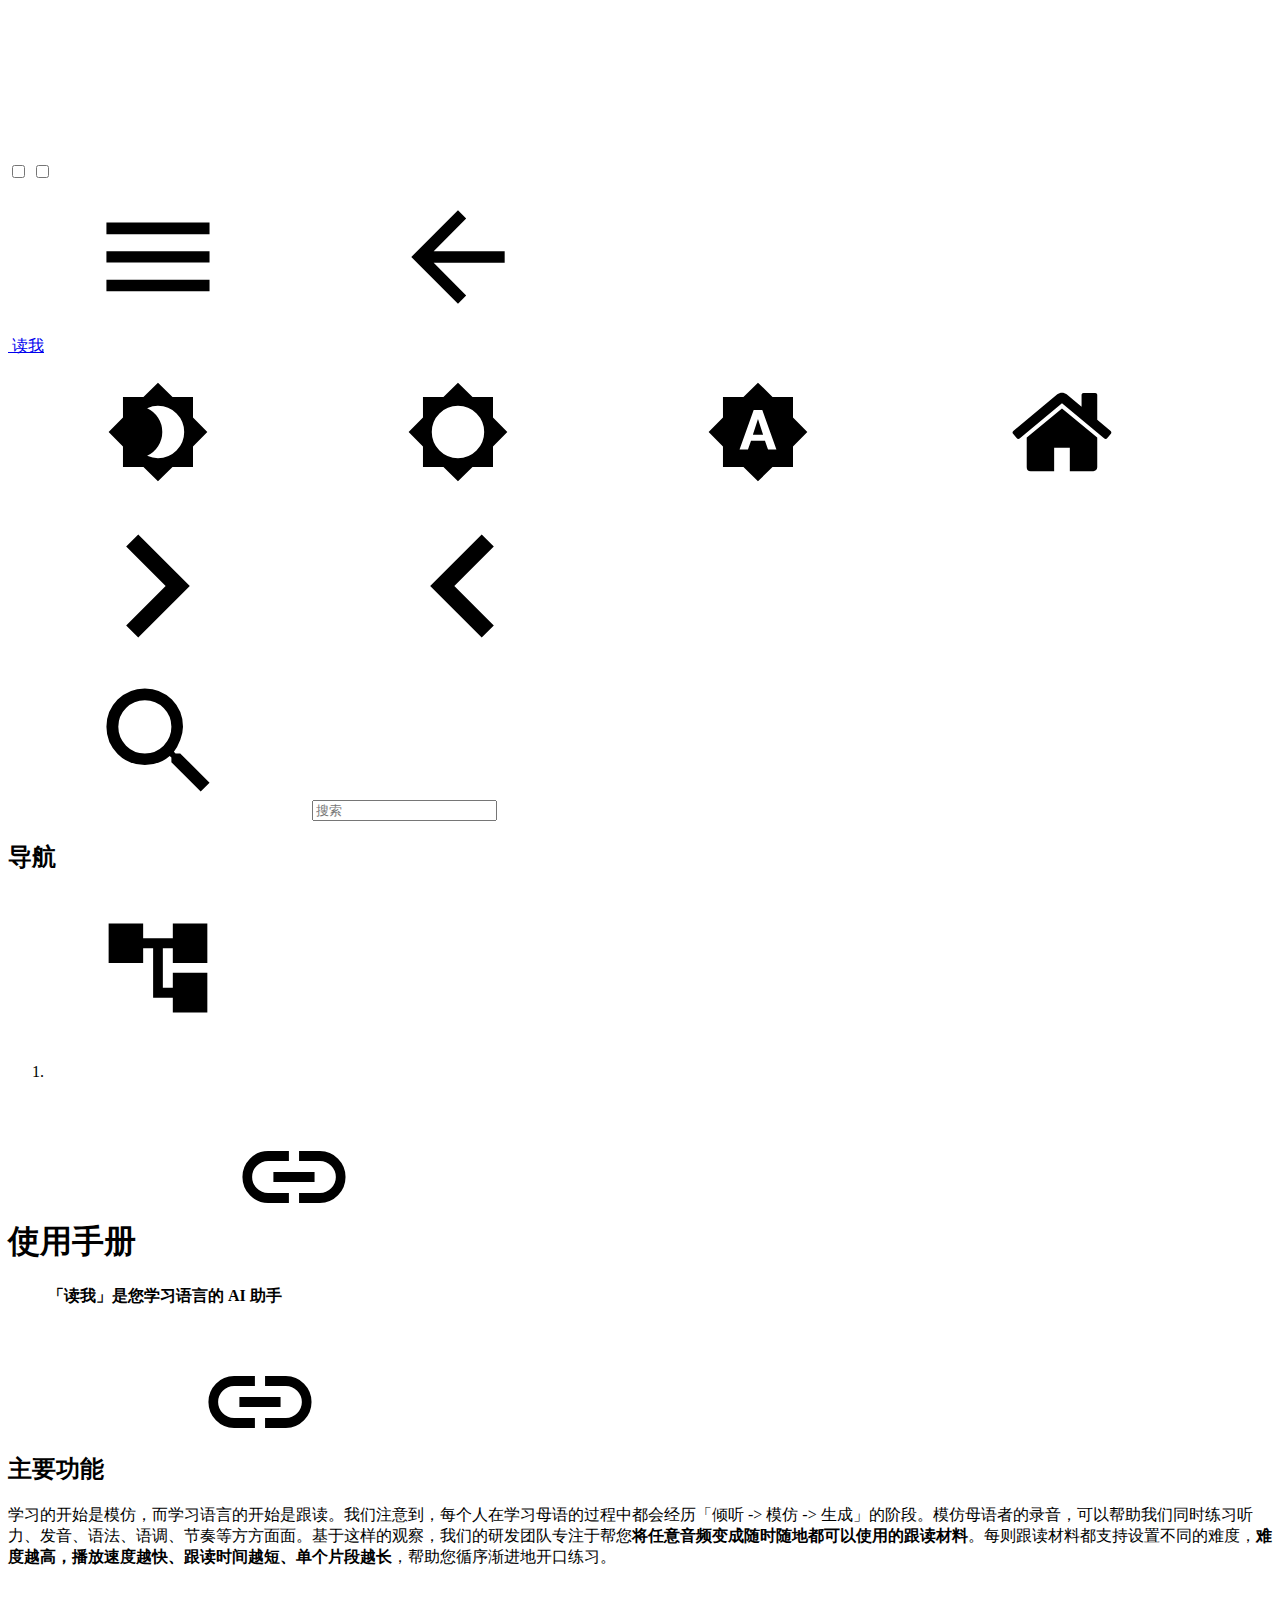
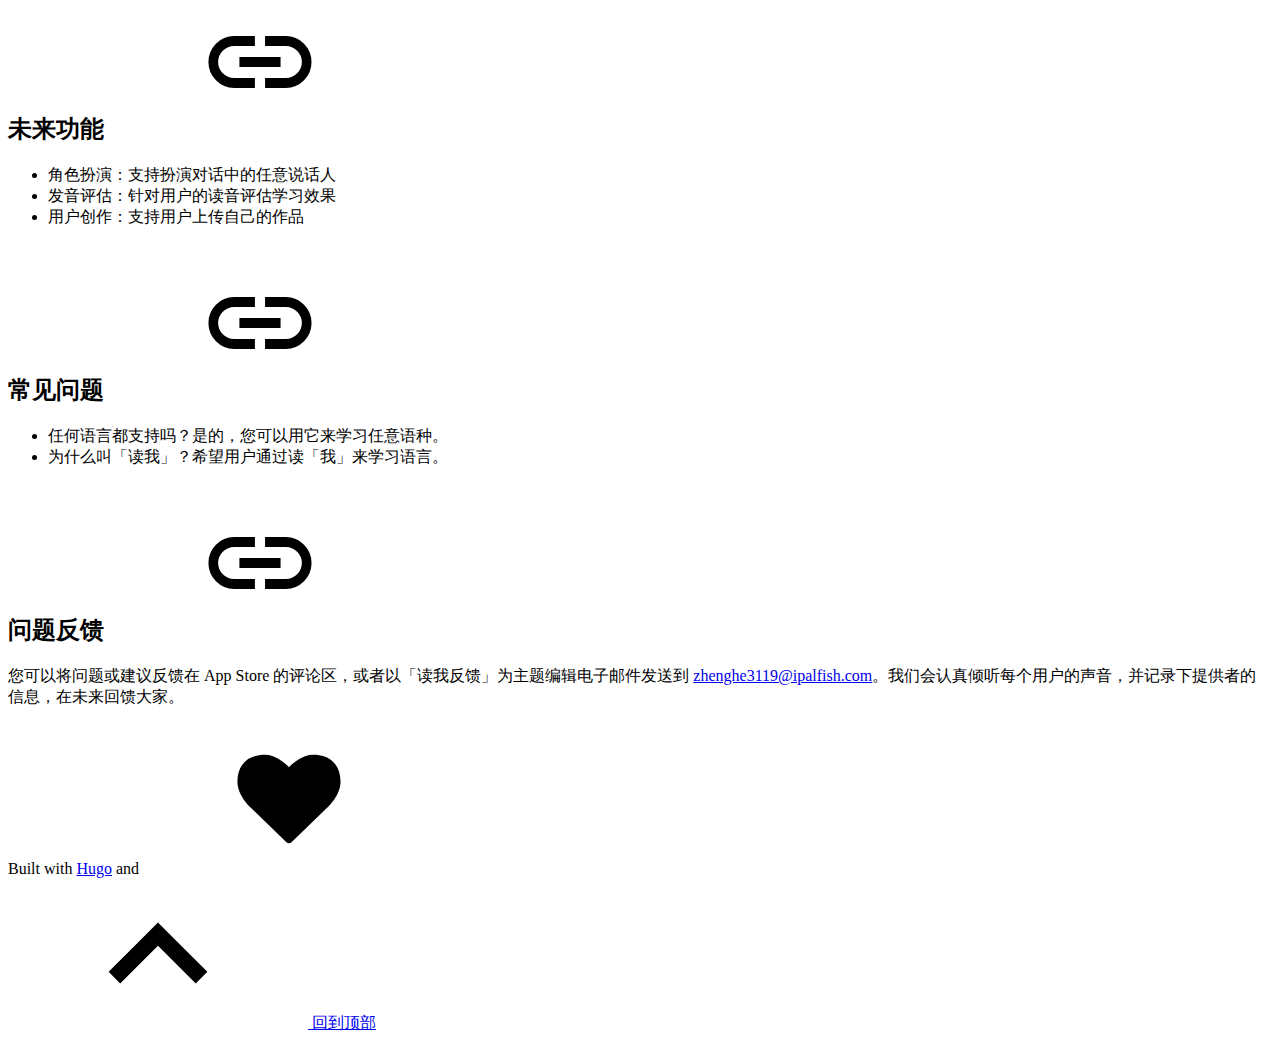
==== index.html @ af0f2188 "deploy: e167927d9448feef0668c6b61c7a18279c669efc" ====
<!doctype html><html lang=zh class=color-toggle-hidden>
<head>
<meta charset=utf-8>
<meta name=referrer content="no-referrer">
<meta name=viewport content="width=device-width,initial-scale=1">
<meta name=color-scheme content="light dark">
<meta name=generator content="Hugo 0.91.2">
<title>读我</title>
<link rel=icon type=image/svg+xml href=/readme-docs/favicon/favicon.svg>
<link rel=icon type=image/png sizes=32x32 href=/readme-docs/favicon/favicon-32x32.png>
<link rel=icon type=image/png sizes=16x16 href=/readme-docs/favicon/favicon-16x16.png>
<meta property="og:site_name" content="读我">
<meta property="og:type" content="website">
<meta property="og:url" content="https://ibanyu.github.io/readme-docs/">
<meta name=twitter:card content="summary">
<meta name=twitter:title content>
<script type=application/ld+json>{"@context":"http://schema.org","@type":"WebSite","name":"读我","url":"https://ibanyu.github.io/readme-docs","inLanguage":"zh"}</script>
<script src=/readme-docs/js/main-8b6f2ee8.bundle.min.js></script>
<link rel=preload as=font href=/readme-docs/fonts/Metropolis.woff2 type=font/woff2 crossorigin=anonymous>
<link rel=preload as=font href=/readme-docs/fonts/LiberationSans.woff2 type=font/woff2 crossorigin=anonymous>
<link rel=preload href=/readme-docs/main-daf4fc22.min.css as=style>
<link rel=stylesheet href=/readme-docs/main-daf4fc22.min.css media=all>
<link rel=preload href=/readme-docs/mobile-1d04b92f.min.css as=style>
<link rel=stylesheet href=/readme-docs/mobile-1d04b92f.min.css media="screen and (max-width: 45rem)">
<link rel=preload href=/readme-docs/print-19966b38.min.css as=style>
<link rel=stylesheet href=/readme-docs/print-19966b38.min.css media=print>
<link rel=preload href=/readme-docs/custom.css as=style>
<link rel=stylesheet href=/readme-docs/custom.css media=all>
<link href=https://ibanyu.github.io/readme-docs/ rel=canonical type=text/html>
</head>
<body itemscope itemtype=https://schema.org/WebPage>
<svg class="svg-sprite" xmlns="http://www.w3.org/2000/svg" xmlns:xlink="http://www.w3.org/1999/xlink"><defs><svg viewBox="-7.27 -7.27 38.55 38.55" id="gdoc_arrow_back" xmlns="http://www.w3.org/2000/svg"><path d="M24 10.526v2.947H5.755l8.351 8.421-2.105 2.105-12-12 12-12 2.105 2.105-8.351 8.421H24z"/></svg><svg viewBox="-7.27 -7.27 38.55 38.55" id="gdoc_arrow_left_alt" xmlns="http://www.w3.org/2000/svg"><path d="M5.965 10.526V6.035L0 12l5.965 5.965v-4.491H24v-2.947H5.965z"/></svg><svg viewBox="-7.27 -7.27 38.55 38.55" id="gdoc_arrow_right_alt" xmlns="http://www.w3.org/2000/svg"><path d="M18.035 10.526V6.035L24 12l-5.965 5.965v-4.491H0v-2.947h18.035z"/></svg><svg viewBox="-7.27 -7.27 42.55 42.55" id="gdoc_bitbucket" xmlns="http://www.w3.org/2000/svg"><path d="M15.905 13.355c.189 1.444-1.564 2.578-2.784 1.839-1.375-.602-1.375-2.784-.034-3.403 1.151-.705 2.818.223 2.818 1.564zm1.907-.361c-.309-2.44-3.076-4.056-5.328-3.042-1.426.636-2.389 2.148-2.32 3.747.086 2.097 2.08 3.815 4.176 3.626s3.729-2.234 3.472-4.331zm4.108-9.315c-.756-.997-2.045-1.169-3.179-1.358-3.214-.516-6.513-.533-9.727.034-1.066.172-2.269.361-2.939 1.323 1.1 1.031 2.664 1.186 4.073 1.358 2.544.327 5.156.344 7.699.017 1.426-.172 3.008-.309 4.073-1.375zm.979 17.788c-.481 1.684-.206 3.953-1.994 4.932-3.076 1.701-6.806 1.89-10.191 1.289-1.787-.327-3.884-.894-4.864-2.578-.43-1.65-.705-3.334-.98-5.018l.103-.275.309-.155c5.121 3.386 12.288 3.386 17.427.0.808.241.206 1.22.189 1.805zM26.01 4.951c-.584 3.764-1.255 7.51-1.908 11.257-.189 1.1-1.255 1.719-2.148 2.183-3.214 1.615-6.96 1.89-10.483 1.512-2.389-.258-4.829-.894-6.771-2.389-.911-.705-.911-1.908-1.083-2.922-.602-3.523-1.289-7.046-1.719-10.604.206-1.547 1.942-2.217 3.231-2.698C6.848.654 8.686.362 10.508.19c3.884-.378 7.854-.241 11.618.859 1.341.395 2.784.945 3.695 2.097.412.533.275 1.203.189 1.805z"/></svg><svg viewBox="-7.27 -7.27 38.55 38.55" id="gdoc_bookmark" xmlns="http://www.w3.org/2000/svg"><path d="M15.268 4.392q.868.0 1.532.638t.664 1.506v17.463l-7.659-3.268-7.608 3.268V6.536q0-.868.664-1.506t1.532-.638h10.876zm4.34 14.144V4.392q0-.868-.638-1.532t-1.506-.664H6.537q0-.868.664-1.532T8.733.0h10.876q.868.0 1.532.664t.664 1.532v17.412z"/></svg><svg viewBox="-7.27 -7.27 42.55 42.55" id="gdoc_brightness_auto" xmlns="http://www.w3.org/2000/svg"><path d="M16.846 18.938h2.382L15.22 7.785h-2.44L8.772 18.938h2.382l.871-2.44h3.95zm7.087-9.062L27.999 14l-4.066 4.124v5.809h-5.809L14 27.999l-4.124-4.066H4.067v-5.809L.001 14l4.066-4.124V4.067h5.809L14 .001l4.124 4.066h5.809v5.809zm-11.385 4.937L14 10.282l1.452 4.531h-2.904z"/></svg><svg viewBox="-7.27 -7.27 42.55 42.55" id="gdoc_brightness_dark" xmlns="http://www.w3.org/2000/svg"><path d="M14 21.435q3.079.0 5.257-2.178T21.435 14t-2.178-5.257T14 6.565q-1.51.0-3.079.697 1.917.871 3.108 2.701T15.22 14t-1.191 4.037-3.108 2.701q1.568.697 3.079.697zm9.933-11.559L27.999 14l-4.066 4.124v5.809h-5.809L14 27.999l-4.124-4.066H4.067v-5.809L.001 14l4.066-4.124V4.067h5.809L14 .001l4.124 4.066h5.809v5.809z"/></svg><svg viewBox="-7.27 -7.27 42.55 42.55" id="gdoc_brightness_light" xmlns="http://www.w3.org/2000/svg"><path d="M14 21.435q3.079.0 5.257-2.178T21.435 14t-2.178-5.257T14 6.565 8.743 8.743 6.565 14t2.178 5.257T14 21.435zm9.933-3.311v5.809h-5.809L14 27.999l-4.124-4.066H4.067v-5.809L.001 14l4.066-4.124V4.067h5.809L14 .001l4.124 4.066h5.809v5.809L27.999 14z"/></svg><svg viewBox="-7.27 -7.27 42.55 42.55" id="gdoc_check" xmlns="http://www.w3.org/2000/svg"><path d="M8.885 20.197 25.759 3.323l2.24 2.24L8.885 24.677.0 15.792l2.24-2.24z"/></svg><svg viewBox="-7.27 -7.27 42.55 42.55" id="gdoc_cloud_off" xmlns="http://www.w3.org/2000/svg"><path d="M9.023 10.5H7q-1.914.0-3.281 1.395t-1.367 3.309 1.367 3.281T7 19.852h11.375zM3.5 4.976l1.477-1.477L24.5 23.022l-1.477 1.477-2.352-2.297H6.999q-2.898.0-4.949-2.051t-2.051-4.949q0-2.844 1.969-4.867t4.758-2.133zm19.086 5.578q2.242.164 3.828 1.832T28 16.351q0 3.008-2.461 4.758l-1.695-1.695q1.805-.984 1.805-3.063.0-1.422-1.039-2.461t-2.461-1.039h-1.75v-.602q0-2.68-1.859-4.539t-4.539-1.859q-1.531.0-2.953.711l-1.75-1.695Q11.431 3.5 14.001 3.5q2.953.0 5.496 2.078t3.09 4.977z"/></svg><svg viewBox="-7.27 -7.27 42.55 42.55" id="gdoc_code" xmlns="http://www.w3.org/2000/svg"><path d="M9.917 24.5a1.75 1.75.0 10-3.501.001 1.75 1.75.0 003.501-.001zm0-21a1.75 1.75.0 10-3.501.001A1.75 1.75.0 009.917 3.5zm11.666 2.333a1.75 1.75.0 10-3.501.001 1.75 1.75.0 003.501-.001zm1.75.0a3.502 3.502.0 01-1.75 3.026c-.055 6.581-4.721 8.039-7.82 9.023-2.898.911-3.846 1.349-3.846 3.117v.474a3.502 3.502.0 011.75 3.026c0 1.932-1.568 3.5-3.5 3.5s-3.5-1.568-3.5-3.5c0-1.294.711-2.424 1.75-3.026V6.526A3.502 3.502.0 014.667 3.5c0-1.932 1.568-3.5 3.5-3.5s3.5 1.568 3.5 3.5a3.502 3.502.0 01-1.75 3.026v9.06c.93-.456 1.914-.766 2.807-1.039 3.391-1.075 5.323-1.878 5.359-5.687a3.502 3.502.0 01-1.75-3.026c0-1.932 1.568-3.5 3.5-3.5s3.5 1.568 3.5 3.5z"/></svg><svg viewBox="-7.27 -7.27 42.55 42.55" id="gdoc_copy" xmlns="http://www.w3.org/2000/svg"><path d="M23.502 25.438V7.626H9.562v17.812h13.94zm0-20.315q1.013.0 1.787.745t.774 1.757v17.812q0 1.013-.774 1.787t-1.787.774H9.562q-1.013.0-1.787-.774t-.774-1.787V7.625q0-1.013.774-1.757t1.787-.745h13.94zM19.689.0v2.562H4.438v17.812H1.936V2.562q0-1.013.745-1.787T4.438.001h15.251z"/></svg><svg viewBox="-7.27 -7.27 46.55 46.55" id="gdoc_date" xmlns="http://www.w3.org/2000/svg"><path d="M27.192 28.844V11.192H4.808v17.652h22.384zm0-25.689q1.277.0 2.253.976t.976 2.253v22.459q0 1.277-.976 2.216t-2.253.939H4.808q-1.352.0-2.291-.901t-.939-2.253V6.385q0-1.277.939-2.253t2.291-.976h1.577V.001h3.23v3.155h12.769V.001h3.23v3.155h1.577zm-3.155 11.267v3.155h-3.23v-3.155h3.23zm-6.46.0v3.155h-3.155v-3.155h3.155zm-6.384.0v3.155h-3.23v-3.155h3.23z"/></svg><svg viewBox="-7.27 -7.27 46.55 46.55" id="gdoc_download" xmlns="http://www.w3.org/2000/svg"><path d="M2.866 28.209h26.269v3.79H2.866v-3.79zm26.268-16.925L16 24.418 2.866 11.284h7.493V.001h11.283v11.283h7.493z"/></svg><svg viewBox="-7.27 -7.27 46.55 46.55" id="gdoc_email" xmlns="http://www.w3.org/2000/svg"><path d="M28.845 9.615v-3.23L16 14.422 3.155 6.385v3.23L16 17.577zm0-6.46q1.277.0 2.216.977T32 6.385v19.23q0 1.277-.939 2.253t-2.216.977H3.155q-1.277.0-2.216-.977T0 25.615V6.385q0-1.277.939-2.253t2.216-.977h25.69z"/></svg><svg viewBox="-7.27 -7.27 42.55 42.55" id="gdoc_git" xmlns="http://www.w3.org/2000/svg"><path d="M27.472 12.753 15.247.529a1.803 1.803.0 00-2.55.0l-2.84 2.84 2.137 2.137a2.625 2.625.0 013.501 3.501l3.499 3.499a2.625 2.625.0 11-1.237 1.237l-3.499-3.499c-.083.04-.169.075-.257.106v7.3a2.626 2.626.0 11-1.75.0v-7.3a2.626 2.626.0 01-1.494-3.607L8.62 4.606l-8.09 8.09a1.805 1.805.0 000 2.551l12.225 12.224a1.803 1.803.0 002.55.0l12.168-12.168a1.805 1.805.0 000-2.551z"/></svg><svg viewBox="-7.27 -7.27 46.55 46.55" id="gdoc_github" xmlns="http://www.w3.org/2000/svg"><path d="M16 .394c8.833.0 15.999 7.166 15.999 15.999.0 7.062-4.583 13.062-10.937 15.187-.813.146-1.104-.354-1.104-.771.0-.521.021-2.25.021-4.396.0-1.5-.5-2.458-1.083-2.958 3.562-.396 7.312-1.75 7.312-7.896.0-1.75-.625-3.167-1.646-4.291.167-.417.708-2.042-.167-4.25-1.333-.417-4.396 1.646-4.396 1.646a15.032 15.032.0 00-8 0S8.937 6.602 7.603 7.018c-.875 2.208-.333 3.833-.167 4.25-1.021 1.125-1.646 2.542-1.646 4.291.0 6.125 3.729 7.5 7.291 7.896-.458.417-.875 1.125-1.021 2.146-.917.417-3.25 1.125-4.646-1.333-.875-1.521-2.458-1.646-2.458-1.646-1.562-.021-.104.979-.104.979 1.042.479 1.771 2.333 1.771 2.333.938 2.854 5.396 1.896 5.396 1.896.0 1.333.021 2.583.021 2.979.0.417-.292.917-1.104.771C4.582 29.455-.001 23.455-.001 16.393-.001 7.56 7.165.394 15.998.394zM6.063 23.372c.042-.083-.021-.187-.146-.25-.125-.042-.229-.021-.271.042-.042.083.021.187.146.25.104.062.229.042.271-.042zm.646.709c.083-.062.062-.208-.042-.333-.104-.104-.25-.146-.333-.062-.083.062-.062.208.042.333.104.104.25.146.333.062zm.625.937c.104-.083.104-.25.0-.396-.083-.146-.25-.208-.354-.125-.104.062-.104.229.0.375s.271.208.354.146zm.875.875c.083-.083.042-.271-.083-.396-.146-.146-.333-.167-.417-.062-.104.083-.062.271.083.396.146.146.333.167.417.062zm1.187.521c.042-.125-.083-.271-.271-.333-.167-.042-.354.021-.396.146s.083.271.271.312c.167.062.354.0.396-.125zm1.313.104c0-.146-.167-.25-.354-.229-.187.0-.333.104-.333.229.0.146.146.25.354.229.187.0.333-.104.333-.229zm1.208-.208c-.021-.125-.187-.208-.375-.187-.187.042-.312.167-.292.312.021.125.187.208.375.167s.312-.167.292-.292z"/></svg><svg viewBox="-7.27 -7.27 42.55 42.55" id="gdoc_gitlab" xmlns="http://www.w3.org/2000/svg"><path d="M1.629 11.034 14 26.888.442 17.048a1.09 1.09.0 01-.39-1.203l1.578-4.811zm7.217.0h10.309l-5.154 15.854zM5.753 1.475l3.093 9.559H1.63l3.093-9.559a.548.548.0 011.031.0zm20.618 9.559 1.578 4.811c.141.437-.016.922-.39 1.203l-13.558 9.84 12.371-15.854zm0 0h-7.216l3.093-9.559a.548.548.0 011.031.0z"/></svg><svg viewBox="-7.27 -7.27 46.55 46.55" id="gdoc_heart" xmlns="http://www.w3.org/2000/svg"><path d="M16 29.714a1.11 1.11.0 01-.786-.321L4.072 18.643c-.143-.125-4.071-3.714-4.071-8 0-5.232 3.196-8.357 8.535-8.357 3.125.0 6.053 2.464 7.464 3.857 1.411-1.393 4.339-3.857 7.464-3.857 5.339.0 8.535 3.125 8.535 8.357.0 4.286-3.928 7.875-4.089 8.035L16.785 29.392c-.214.214-.5.321-.786.321z"/></svg><svg viewBox="-7.27 -7.27 42.55 42.55" id="gdoc_home" xmlns="http://www.w3.org/2000/svg"><path d="M24.003 15.695v8.336c0 .608-.504 1.111-1.111 1.111h-6.669v-6.669h-4.446v6.669H5.108a1.119 1.119.0 01-1.111-1.111v-8.336c0-.035.017-.069.017-.104L14 7.359l9.986 8.232a.224.224.0 01.017.104zm3.873-1.198-1.077 1.285a.578.578.0 01-.365.191h-.052a.547.547.0 01-.365-.122L14 5.831 1.983 15.851a.594.594.0 01-.417.122.578.578.0 01-.365-.191L.124 14.497a.57.57.0 01.069-.781L12.679 3.314c.729-.608 1.91-.608 2.64.0l4.237 3.543V3.471c0-.313.243-.556.556-.556h3.334c.313.0.556.243.556.556v7.085l3.803 3.161c.226.191.26.556.069.781z"/></svg><svg viewBox="-7.27 -7.27 42.55 42.55" id="gdoc_keyboard_arrow_down" xmlns="http://www.w3.org/2000/svg"><path d="M3.281 5.36 14 16.079 24.719 5.36 28 8.641l-14 14-14-14z"/></svg><svg viewBox="-7.27 -7.27 46.55 46.55" id="gdoc_keyboard_arrow_left" xmlns="http://www.w3.org/2000/svg"><path d="M25.875 28.25 22.125 32 6.126 16.001 22.125.002l3.75 3.75-12.25 12.25z"/></svg><svg viewBox="-7.27 -7.27 46.55 46.55" id="gdoc_keyboard_arrow_right" xmlns="http://www.w3.org/2000/svg"><path d="M6.125 28.25 18.375 16 6.125 3.75 9.875.0l15.999 15.999L9.875 31.998z"/></svg><svg viewBox="-7.27 -7.27 42.55 42.55" id="gdoc_keyboard_arrow_up" xmlns="http://www.w3.org/2000/svg"><path d="M24.719 22.64 14 11.921 3.281 22.64.0 19.359l14-14 14 14z"/></svg><svg viewBox="-7.27 -7.27 42.55 42.55" id="gdoc_language" xmlns="http://www.w3.org/2000/svg"><path d="M20.112 16.826h4.732q.394-1.84.394-2.826t-.394-2.826h-4.732q.197 1.38.197 2.826t-.197 2.826zm-2.497 7.756q1.643-.526 3.418-2.005t2.695-2.991h-4.141q-.657 2.629-1.972 4.995zm-.329-7.756q.197-1.38.197-2.826t-.197-2.826h-6.573q-.197 1.38-.197 2.826t.197 2.826h6.573zM14 25.173q1.84-2.695 2.695-5.587h-5.39q.854 2.892 2.695 5.587zM8.413 8.413q.789-2.826 1.972-4.995-1.643.526-3.451 2.005T4.272 8.414h4.141zM4.272 19.587q.854 1.512 2.662 2.991t3.451 2.005q-1.315-2.366-1.972-4.995H4.272zm-1.117-2.761h4.732Q7.69 15.446 7.69 14t.197-2.826H3.155q-.394 1.84-.394 2.826t.394 2.826zM14 2.826q-1.84 2.695-2.695 5.587h5.39Q15.841 5.521 14 2.826zm9.727 5.587q-.92-1.512-2.695-2.991t-3.418-2.005q1.183 2.169 1.972 4.995h4.141zM14 0q5.784.0 9.892 4.108T28 14t-4.108 9.892T14 28t-9.892-4.108T0 14t4.108-9.892T14 0z"/></svg><svg viewBox="-7.27 -7.27 46.55 46.55" id="gdoc_link" xmlns="http://www.w3.org/2000/svg"><path d="M24.037 7.963q3.305.0 5.634 2.366T32 16t-2.329 5.671-5.634 2.366h-6.46v-3.08h6.46q2.028.0 3.493-1.465t1.465-3.493-1.465-3.493-3.493-1.465h-6.46v-3.08h6.46zM9.615 17.578v-3.155h12.77v3.155H9.615zM3.005 16q0 2.028 1.465 3.493t3.493 1.465h6.46v3.08h-6.46q-3.305.0-5.634-2.366T0 16.001t2.329-5.671 5.634-2.366h6.46v3.08h-6.46q-2.028.0-3.493 1.465t-1.465 3.493z"/></svg><svg viewBox="-7.27 -7.27 46.55 46.55" id="gdoc_menu" xmlns="http://www.w3.org/2000/svg"><path d="M.001 5.334h31.998v3.583H.001V5.334zm0 12.416v-3.5h31.998v3.5H.001zm0 8.916v-3.583h31.998v3.583H.001z"/></svg><svg viewBox="-7.27 -7.27 42.55 42.55" id="gdoc_notification" xmlns="http://www.w3.org/2000/svg"><path d="M22.615 19.384l2.894 2.894v1.413H2.49v-1.413l2.894-2.894V12.25q0-3.365 1.716-5.856t4.745-3.231v-1.01q0-.875.606-1.514T13.999.0t1.548.639.606 1.514v1.01q3.029.74 4.745 3.231t1.716 5.856v7.134zM14 27.999q-1.211.0-2.053-.808t-.841-2.019h5.788q0 1.144-.875 1.986T14 27.999z"/></svg><svg viewBox="-7.27 -7.27 42.55 42.55" id="gdoc_path" xmlns="http://www.w3.org/2000/svg"><path d="M28 12.62h-9.793V8.414h-2.826v11.173h2.826v-4.206H28V26.62h-9.793v-4.206H12.62v-14H9.794v4.206H.001V1.381h9.793v4.206h8.413V1.381H28V12.62z"/></svg><svg viewBox="-7.27 -7.27 46.55 46.55" id="gdoc_person" xmlns="http://www.w3.org/2000/svg"><path d="M16 20.023q5.052.0 10.526 2.199t5.473 5.754v4.023H0v-4.023q0-3.555 5.473-5.754t10.526-2.199zM16 16q-3.275.0-5.614-2.339T8.047 8.047t2.339-5.661T16 0t5.614 2.386 2.339 5.661-2.339 5.614T16 16z"/></svg><svg viewBox="-7.27 -7.27 46.55 46.55" id="gdoc_search" xmlns="http://www.w3.org/2000/svg"><path d="M11.925 20.161q3.432.0 5.834-2.402t2.402-5.834-2.402-5.834-5.834-2.402-5.834 2.402-2.402 5.834 2.402 5.834 5.834 2.402zm10.981.0L32 29.255 29.255 32l-9.094-9.094v-1.458l-.515-.515q-3.26 2.831-7.721 2.831-4.976.0-8.45-3.432T.001 11.925t3.474-8.45 8.45-3.474 8.407 3.474 3.432 8.45q0 1.802-.858 4.075t-1.973 3.646l.515.515h1.458z"/></svg><svg viewBox="-7.27 -7.27 42.55 42.55" id="gdoc_shield" xmlns="http://www.w3.org/2000/svg"><path d="M22.167 15.166V3.5h-8.166v20.726c.93-.492 2.424-1.349 3.883-2.497 1.95-1.531 4.284-3.919 4.284-6.562zm3.499-13.999v14c0 7.674-10.737 12.523-11.192 12.724-.146.073-.31.109-.474.109s-.328-.036-.474-.109c-.456-.201-11.192-5.049-11.192-12.724v-14C2.334.529 2.863.0 3.501.0H24.5c.638.0 1.167.529 1.167 1.167z"/></svg><svg viewBox="-7.27 -7.27 42.55 42.55" id="gdoc_star" xmlns="http://www.w3.org/2000/svg"><path d="M14 22.052 5.324 27.31l2.3-9.859L0 10.813l10.056-.854L14 .692l3.944 9.267L28 10.813l-7.624 6.638 2.3 9.859z"/></svg><svg viewBox="-7.27 -7.27 42.55 42.55" id="gdoc_tag" xmlns="http://www.w3.org/2000/svg"><path d="M17.52 17.52v-7.041h-7.041v7.041h7.041zM28 10.479h-7.041v7.041H28v3.439h-7.041V28H17.52v-7.041h-7.041V28H7.04v-7.041H-.001V17.52H7.04v-7.041H-.001V7.04H7.04V-.001h3.439V7.04h7.041V-.001h3.439V7.04H28v3.439z"/></svg><svg viewBox="-7.27 -7.27 46.55 46.55" id="gdoc_timer" xmlns="http://www.w3.org/2000/svg"><path d="M16 29q4.428.0 7.536-3.143t3.107-7.571-3.107-7.536T16 7.643 8.464 10.75t-3.107 7.536 3.107 7.571T16 29zM26.714 9.786q1.214 1.571 2.107 4.036t.893 4.464q0 5.643-4 9.678T16 32t-9.714-4.036-4-9.678 4-9.678T16 4.572q1.929.0 4.464.929t4.107 2.143l2.143-2.214q1.143.929 2.143 2.143zM14.5 19.857v-9.143h3v9.143h-3zM20.571.001v3.071h-9.143V.001h9.143z"/></svg></defs></svg>
<div class=wrapper>
<input type=checkbox class=hidden id=menu-control>
<input type=checkbox class=hidden id=menu-header-control>
<header class=gdoc-header>
<div class="container flex align-center justify-between">
<label for=menu-control class=gdoc-nav__control tabindex=0><svg class="icon gdoc_menu"><title>Open Navigation</title><use xlink:href="#gdoc_menu"/></svg><svg class="icon gdoc_arrow_back"><title>Close Navigation</title><use xlink:href="#gdoc_arrow_back"/></svg>
</label>
<div>
<a class="gdoc-brand gdoc-header__link" href=https://ibanyu.github.io/readme-docs>
<span class="flex align-center">
<img class=gdoc-brand__img src=/readme-docs/brand.svg alt>
<span class=gdoc-brand__title>读我</span>
</span>
</a>
</div>
<div class=gdoc-menu-header>
<span class=gdoc-menu-header__items>
<span id=gdoc-dark-mode><svg class="icon gdoc_brightness_dark"><title>Toggle Dark/Light/Auto mode</title><use xlink:href="#gdoc_brightness_dark"/></svg><svg class="icon gdoc_brightness_light"><title>Toggle Dark/Light/Auto mode</title><use xlink:href="#gdoc_brightness_light"/></svg><svg class="icon gdoc_brightness_auto"><title>Toggle Dark/Light/Auto mode</title><use xlink:href="#gdoc_brightness_auto"/></svg>
</span>
<span class=gdoc-menu-header__home>
<a href=https://ibanyu.github.io/readme-docs class=gdoc-header__link><svg class="icon gdoc_home"><title>Back to homepage</title><use xlink:href="#gdoc_home"/></svg>
</a>
</span>
<span class=gdoc-menu-header__control>
<label for=menu-header-control><svg class="icon gdoc_keyboard_arrow_right"><use xlink:href="#gdoc_keyboard_arrow_right"/><title>Close Menu Bar</title></svg>
</label>
</span>
</span>
<label for=menu-header-control class=gdoc-menu-header__control><svg class="icon gdoc_keyboard_arrow_left"><use xlink:href="#gdoc_keyboard_arrow_left"/><title>Open Menu Bar</title></svg>
</label>
</div>
</div>
</header>
<main class="container flex flex-even">
<aside class=gdoc-nav>
<nav>
<div class=gdoc-search><svg class="icon gdoc_search"><use xlink:href="#gdoc_search"/></svg>
<input type=text id=gdoc-search-input class=gdoc-search__input placeholder=搜索 aria-label=搜索 maxlength=64 data-site-base-url=https://ibanyu.github.io/readme-docs data-site-lang=zh>
<div class="gdoc-search__spinner spinner hidden"></div>
<ul id=gdoc-search-results class=gdoc-search__list></ul>
</div>
<section class=gdoc-nav--main>
<h2>导航</h2>
<ul class=gdoc-nav__list>
</ul>
</section>
<section class=gdoc-nav--more>
</section>
</nav>
</aside>
<div class=gdoc-page>
<div class="gdoc-page__header flex flex-wrap
justify-between
hidden-mobile" itemprop=breadcrumb>
<div><svg class="icon gdoc_path hidden-mobile"><use xlink:href="#gdoc_path"/></svg>
<ol class=breadcrumb itemscope itemtype=https://schema.org/BreadcrumbList>
<li itemprop=itemListElement itemscope itemtype=https://schema.org/ListItem><span itemprop=name></span><meta itemprop=position content="2"></li>
</ol>
</div>
</div>
<article class="gdoc-markdown gdoc-markdown__align--left">
<h1></h1>
<div class=gdoc-page__anchorwrap>
<h1 id=使用手册>
使用手册
<a data-clipboard-text=https://ibanyu.github.io/readme-docs/#使用手册 class="gdoc-page__anchor gdoc-page__anchor--right clip" title="Anchor to: 使用手册" aria-label="Anchor to: 使用手册" href=#%e4%bd%bf%e7%94%a8%e6%89%8b%e5%86%8c><svg class="icon gdoc_link"><use xlink:href="#gdoc_link"/></svg>
</a>
</h1>
</div>
<blockquote class="gdoc-hint info">
<strong>「读我」是您学习语言的 AI 助手</strong>
</blockquote>
<div class=gdoc-page__anchorwrap>
<h2 id=主要功能>
主要功能
<a data-clipboard-text=https://ibanyu.github.io/readme-docs/#主要功能 class="gdoc-page__anchor gdoc-page__anchor--right clip" title="Anchor to: 主要功能" aria-label="Anchor to: 主要功能" href=#%e4%b8%bb%e8%a6%81%e5%8a%9f%e8%83%bd><svg class="icon gdoc_link"><use xlink:href="#gdoc_link"/></svg>
</a>
</h2>
</div>
<p>学习的开始是模仿，而学习语言的开始是跟读。我们注意到，每个人在学习母语的过程中都会经历「倾听 -> 模仿 -> 生成」的阶段。模仿母语者的录音，可以帮助我们同时练习听力、发音、语法、语调、节奏等方方面面。基于这样的观察，我们的研发团队专注于帮您<strong>将任意音频变成随时随地都可以使用的跟读材料</strong>。每则跟读材料都支持设置不同的难度，<strong>难度越高，播放速度越快、跟读时间越短、单个片段越长</strong>，帮助您循序渐进地开口练习。</p>
<div class=gdoc-page__anchorwrap>
<h2 id=未来功能>
未来功能
<a data-clipboard-text=https://ibanyu.github.io/readme-docs/#未来功能 class="gdoc-page__anchor gdoc-page__anchor--right clip" title="Anchor to: 未来功能" aria-label="Anchor to: 未来功能" href=#%e6%9c%aa%e6%9d%a5%e5%8a%9f%e8%83%bd><svg class="icon gdoc_link"><use xlink:href="#gdoc_link"/></svg>
</a>
</h2>
</div>
<ul>
<li>角色扮演：支持扮演对话中的任意说话人</li>
<li>发音评估：针对用户的读音评估学习效果</li>
<li>用户创作：支持用户上传自己的作品</li>
</ul>
<div class=gdoc-page__anchorwrap>
<h2 id=常见问题>
常见问题
<a data-clipboard-text=https://ibanyu.github.io/readme-docs/#常见问题 class="gdoc-page__anchor gdoc-page__anchor--right clip" title="Anchor to: 常见问题" aria-label="Anchor to: 常见问题" href=#%e5%b8%b8%e8%a7%81%e9%97%ae%e9%a2%98><svg class="icon gdoc_link"><use xlink:href="#gdoc_link"/></svg>
</a>
</h2>
</div>
<ul>
<li>任何语言都支持吗？是的，您可以用它来学习任意语种。</li>
<li>为什么叫「读我」？希望用户通过读「我」来学习语言。</li>
</ul>
<div class=gdoc-page__anchorwrap>
<h2 id=问题反馈>
问题反馈
<a data-clipboard-text=https://ibanyu.github.io/readme-docs/#问题反馈 class="gdoc-page__anchor gdoc-page__anchor--right clip" title="Anchor to: 问题反馈" aria-label="Anchor to: 问题反馈" href=#%e9%97%ae%e9%a2%98%e5%8f%8d%e9%a6%88><svg class="icon gdoc_link"><use xlink:href="#gdoc_link"/></svg>
</a>
</h2>
</div>
<p>您可以将问题或建议反馈在 App Store 的评论区，或者以「读我反馈」为主题编辑电子邮件发送到 <a class=gdoc-markdown__link href=mailto:zhenghe3119@ipalfish.com>zhenghe3119@ipalfish.com</a>。我们会认真倾听每个用户的声音，并记录下提供者的信息，在未来回馈大家。</p>
</article>
<div class="gdoc-page__footer flex flex-wrap justify-between">
</div>
</div>
</main>
<footer class=gdoc-footer>
<nav class="container flex">
<div>
<section class="flex flex-wrap align-center">
<span class="gdoc-footer__item gdoc-footer__item--row">
Built with <a href=https://gohugo.io/ class=gdoc-footer__link>Hugo</a> and<svg class="icon gdoc_heart"><use xlink:href="#gdoc_heart"/></svg>
</span>
</section>
</div>
<div class="flex flex-25 justify-end">
<span class="gdoc-footer__item text-right">
<a class="gdoc-footer__link fake-link" href=# aria-label=回到顶部><svg class="icon gdoc_keyboard_arrow_up"><use xlink:href="#gdoc_keyboard_arrow_up"/></svg>
<span class=hidden-mobile>回到顶部</span>
</a>
</span>
</div>
</nav>
</footer>
</div>
<script defer src=/readme-docs/js/search-254b9a1f.bundle.min.js></script>
</body>
</html>
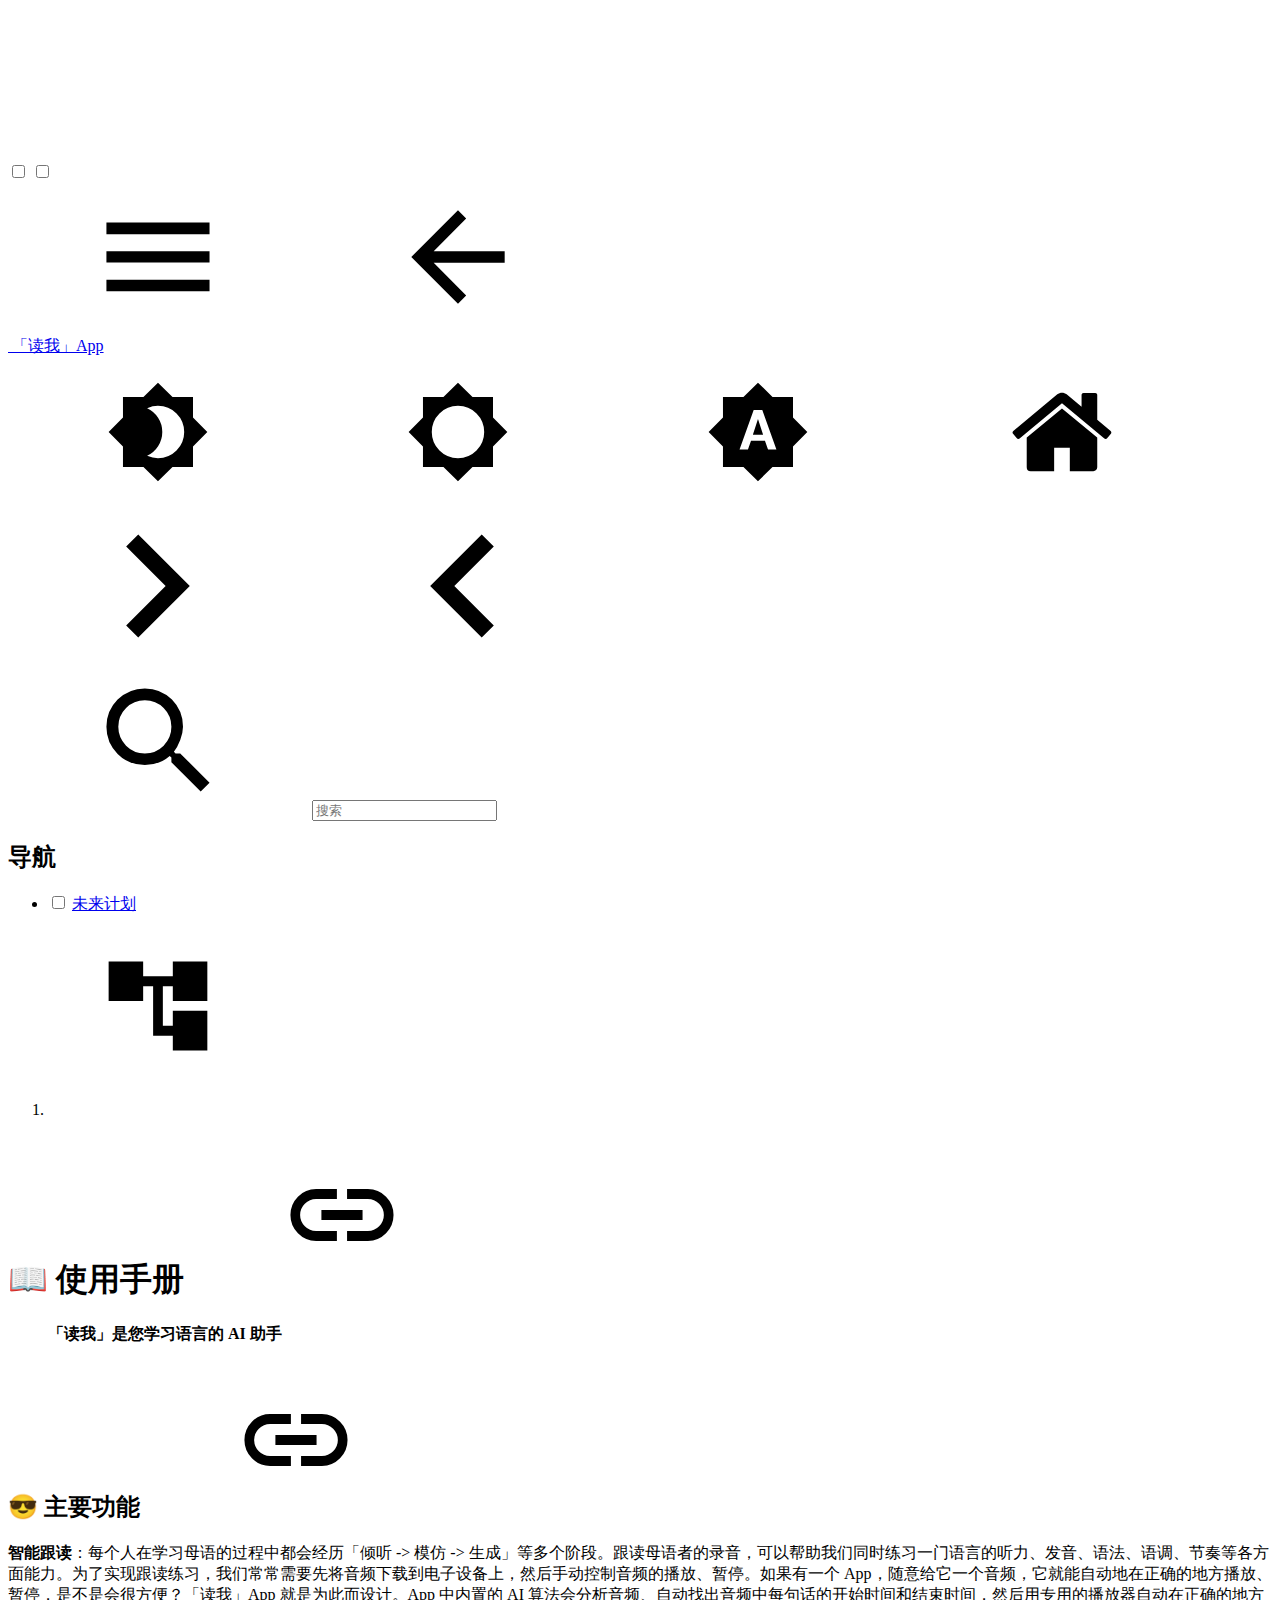
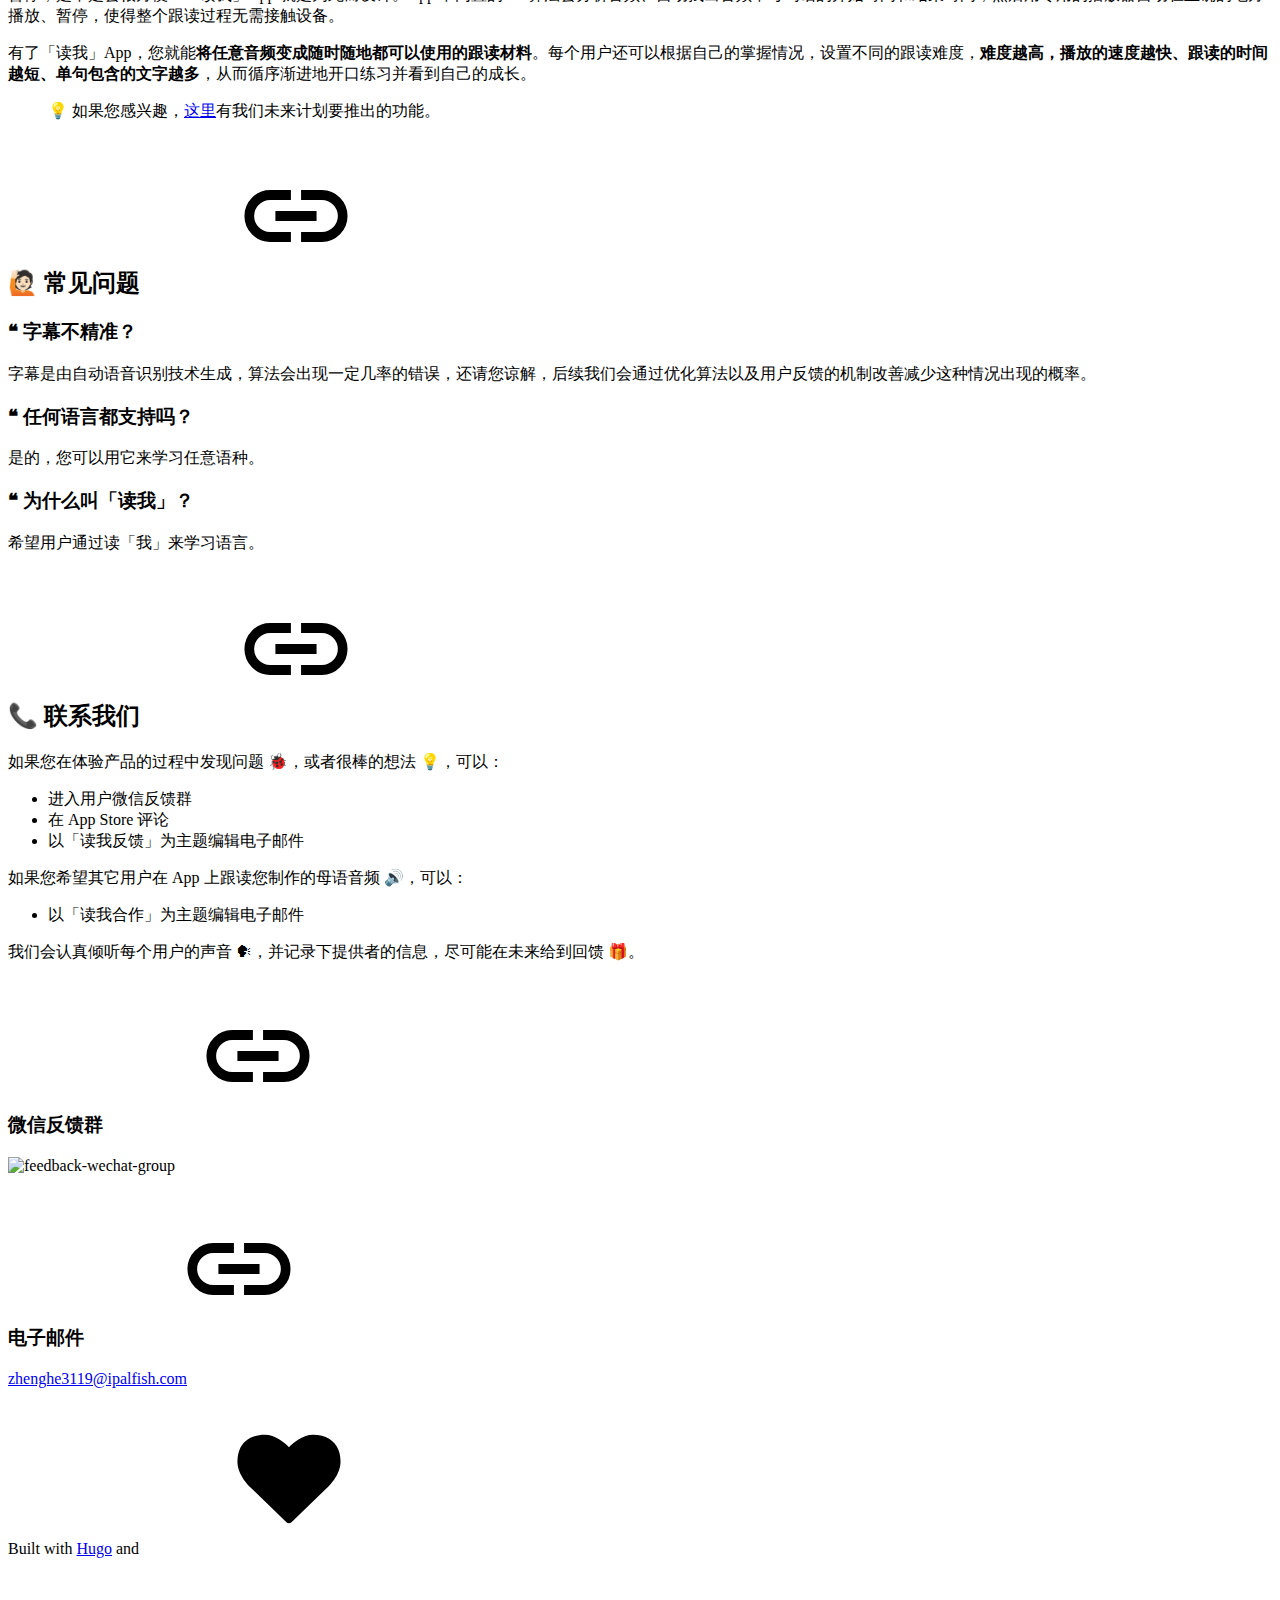
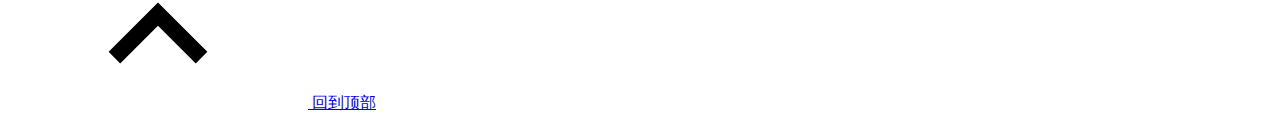
==== commit 2ea3a059: "deploy: 793251dfe2892f37a3a311a35642130031dd178e" ====
--- a/index.html
+++ b/index.html
@@ -5,16 +5,16 @@
 <meta name=viewport content="width=device-width,initial-scale=1">
 <meta name=color-scheme content="light dark">
 <meta name=generator content="Hugo 0.91.2">
-<title>读我</title>
+<title>「读我」App</title>
 <link rel=icon type=image/svg+xml href=/readme-docs/favicon/favicon.svg>
 <link rel=icon type=image/png sizes=32x32 href=/readme-docs/favicon/favicon-32x32.png>
 <link rel=icon type=image/png sizes=16x16 href=/readme-docs/favicon/favicon-16x16.png>
-<meta property="og:site_name" content="读我">
+<meta property="og:site_name" content="「读我」App">
 <meta property="og:type" content="website">
 <meta property="og:url" content="https://ibanyu.github.io/readme-docs/">
 <meta name=twitter:card content="summary">
 <meta name=twitter:title content>
-<script type=application/ld+json>{"@context":"http://schema.org","@type":"WebSite","name":"读我","url":"https://ibanyu.github.io/readme-docs","inLanguage":"zh"}</script>
+<script type=application/ld+json>{"@context":"http://schema.org","@type":"WebSite","name":"「读我」App","url":"https://ibanyu.github.io/readme-docs","inLanguage":"zh"}</script>
 <script src=/readme-docs/js/main-8b6f2ee8.bundle.min.js></script>
 <link rel=preload as=font href=/readme-docs/fonts/Metropolis.woff2 type=font/woff2 crossorigin=anonymous>
 <link rel=preload as=font href=/readme-docs/fonts/LiberationSans.woff2 type=font/woff2 crossorigin=anonymous>
@@ -41,7 +41,7 @@
 <a class="gdoc-brand gdoc-header__link" href=https://ibanyu.github.io/readme-docs>
 <span class="flex align-center">
 <img class=gdoc-brand__img src=/readme-docs/brand.svg alt>
-<span class=gdoc-brand__title>读我</span>
+<span class=gdoc-brand__title>「读我」App</span>
 </span>
 </a>
 </div>
@@ -74,6 +74,16 @@
 <section class=gdoc-nav--main>
 <h2>导航</h2>
 <ul class=gdoc-nav__list>
+<li>
+<input type=checkbox class=hidden>
+<label>
+<span class=flex>
+<a href=/readme-docs/roadmap/ class=gdoc-nav__entry>
+未来计划
+</a>
+</span>
+</label>
+</li>
 </ul>
 </section>
 <section class=gdoc-nav--more>
@@ -93,9 +103,9 @@
 <article class="gdoc-markdown gdoc-markdown__align--left">
 <h1></h1>
 <div class=gdoc-page__anchorwrap>
-<h1 id=使用手册>
-使用手册
-<a data-clipboard-text=https://ibanyu.github.io/readme-docs/#使用手册 class="gdoc-page__anchor gdoc-page__anchor--right clip" title="Anchor to: 使用手册" aria-label="Anchor to: 使用手册" href=#%e4%bd%bf%e7%94%a8%e6%89%8b%e5%86%8c><svg class="icon gdoc_link"><use xlink:href="#gdoc_link"/></svg>
+<h1 id=-使用手册>
+📖 使用手册
+<a data-clipboard-text=https://ibanyu.github.io/readme-docs/#-使用手册 class="gdoc-page__anchor gdoc-page__anchor--right clip" title="Anchor to: 📖 使用手册" aria-label="Anchor to: 📖 使用手册" href=#-%e4%bd%bf%e7%94%a8%e6%89%8b%e5%86%8c><svg class="icon gdoc_link"><use xlink:href="#gdoc_link"/></svg>
 </a>
 </h1>
 </div>
@@ -103,44 +113,82 @@
 <strong>「读我」是您学习语言的 AI 助手</strong>
 </blockquote>
 <div class=gdoc-page__anchorwrap>
-<h2 id=主要功能>
-主要功能
-<a data-clipboard-text=https://ibanyu.github.io/readme-docs/#主要功能 class="gdoc-page__anchor gdoc-page__anchor--right clip" title="Anchor to: 主要功能" aria-label="Anchor to: 主要功能" href=#%e4%b8%bb%e8%a6%81%e5%8a%9f%e8%83%bd><svg class="icon gdoc_link"><use xlink:href="#gdoc_link"/></svg>
+<h2 id=-主要功能>
+😎 主要功能
+<a data-clipboard-text=https://ibanyu.github.io/readme-docs/#-主要功能 class="gdoc-page__anchor gdoc-page__anchor--right clip" title="Anchor to: 😎 主要功能" aria-label="Anchor to: 😎 主要功能" href=#-%e4%b8%bb%e8%a6%81%e5%8a%9f%e8%83%bd><svg class="icon gdoc_link"><use xlink:href="#gdoc_link"/></svg>
 </a>
 </h2>
 </div>
-<p>学习的开始是模仿，而学习语言的开始是跟读。我们注意到，每个人在学习母语的过程中都会经历「倾听 -> 模仿 -> 生成」的阶段。模仿母语者的录音，可以帮助我们同时练习听力、发音、语法、语调、节奏等方方面面。基于这样的观察，我们的研发团队专注于帮您<strong>将任意音频变成随时随地都可以使用的跟读材料</strong>。每则跟读材料都支持设置不同的难度，<strong>难度越高，播放速度越快、跟读时间越短、单个片段越长</strong>，帮助您循序渐进地开口练习。</p>
-<div class=gdoc-page__anchorwrap>
-<h2 id=未来功能>
-未来功能
-<a data-clipboard-text=https://ibanyu.github.io/readme-docs/#未来功能 class="gdoc-page__anchor gdoc-page__anchor--right clip" title="Anchor to: 未来功能" aria-label="Anchor to: 未来功能" href=#%e6%9c%aa%e6%9d%a5%e5%8a%9f%e8%83%bd><svg class="icon gdoc_link"><use xlink:href="#gdoc_link"/></svg>
+<p><strong>智能跟读</strong>：每个人在学习母语的过程中都会经历「倾听 -> 模仿 -> 生成」等多个阶段。跟读母语者的录音，可以帮助我们同时练习一门语言的听力、发音、语法、语调、节奏等各方面能力。为了实现跟读练习，我们常常需要先将音频下载到电子设备上，然后手动控制音频的播放、暂停。如果有一个 App，随意给它一个音频，它就能自动地在正确的地方播放、暂停，是不是会很方便？「读我」App 就是为此而设计。App 中内置的 AI 算法会分析音频、自动找出音频中每句话的开始时间和结束时间，然后用专用的播放器自动在正确的地方播放、暂停，使得整个跟读过程无需接触设备。</p>
+<p>有了「读我」App，您就能<strong>将任意音频变成随时随地都可以使用的跟读材料</strong>。每个用户还可以根据自己的掌握情况，设置不同的跟读难度，<strong>难度越高，播放的速度越快、跟读的时间越短、单句包含的文字越多</strong>，从而循序渐进地开口练习并看到自己的成长。</p>
+<blockquote>
+<p>💡 如果您感兴趣，<a class=gdoc-markdown__link href=./roadmap>这里</a>有我们未来计划要推出的功能。</p>
+</blockquote>
+<div class=gdoc-page__anchorwrap>
+<h2 id=-常见问题>
+🙋🏻 常见问题
+<a data-clipboard-text=https://ibanyu.github.io/readme-docs/#-常见问题 class="gdoc-page__anchor gdoc-page__anchor--right clip" title="Anchor to: 🙋🏻 常见问题" aria-label="Anchor to: 🙋🏻 常见问题" href=#-%e5%b8%b8%e8%a7%81%e9%97%ae%e9%a2%98><svg class="icon gdoc_link"><use xlink:href="#gdoc_link"/></svg>
 </a>
 </h2>
 </div>
+<div id=inaccurate-captions>
+<h3>
+❝ 字幕不精准？
+</h3>
+<div>
+字幕是由自动语音识别技术生成，算法会出现一定几率的错误，还请您谅解，后续我们会通过优化算法以及用户反馈的机制改善减少这种情况出现的概率。
+</div>
+</div>
+<div>
+<h3>
+❝ 任何语言都支持吗？
+</h3>
+<div>
+是的，您可以用它来学习任意语种。
+</div>
+</div>
+<div>
+<h3>
+❝ 为什么叫「读我」？
+</h3>
+<div>
+希望用户通过读「我」来学习语言。
+</div>
+</div>
+<div class=gdoc-page__anchorwrap>
+<h2 id=-联系我们>
+📞 联系我们
+<a data-clipboard-text=https://ibanyu.github.io/readme-docs/#-联系我们 class="gdoc-page__anchor gdoc-page__anchor--right clip" title="Anchor to: 📞 联系我们" aria-label="Anchor to: 📞 联系我们" href=#-%e8%81%94%e7%b3%bb%e6%88%91%e4%bb%ac><svg class="icon gdoc_link"><use xlink:href="#gdoc_link"/></svg>
+</a>
+</h2>
+</div>
+<p>如果您在体验产品的过程中发现问题 🐞，或者很棒的想法 💡，可以：</p>
 <ul>
-<li>角色扮演：支持扮演对话中的任意说话人</li>
-<li>发音评估：针对用户的读音评估学习效果</li>
-<li>用户创作：支持用户上传自己的作品</li>
+<li>进入用户微信反馈群</li>
+<li>在 App Store 评论</li>
+<li>以「读我反馈」为主题编辑电子邮件</li>
 </ul>
-<div class=gdoc-page__anchorwrap>
-<h2 id=常见问题>
-常见问题
-<a data-clipboard-text=https://ibanyu.github.io/readme-docs/#常见问题 class="gdoc-page__anchor gdoc-page__anchor--right clip" title="Anchor to: 常见问题" aria-label="Anchor to: 常见问题" href=#%e5%b8%b8%e8%a7%81%e9%97%ae%e9%a2%98><svg class="icon gdoc_link"><use xlink:href="#gdoc_link"/></svg>
-</a>
-</h2>
-</div>
+<p>如果您希望其它用户在 App 上跟读您制作的母语音频 🔊，可以：</p>
 <ul>
-<li>任何语言都支持吗？是的，您可以用它来学习任意语种。</li>
-<li>为什么叫「读我」？希望用户通过读「我」来学习语言。</li>
+<li>以「读我合作」为主题编辑电子邮件</li>
 </ul>
-<div class=gdoc-page__anchorwrap>
-<h2 id=问题反馈>
-问题反馈
-<a data-clipboard-text=https://ibanyu.github.io/readme-docs/#问题反馈 class="gdoc-page__anchor gdoc-page__anchor--right clip" title="Anchor to: 问题反馈" aria-label="Anchor to: 问题反馈" href=#%e9%97%ae%e9%a2%98%e5%8f%8d%e9%a6%88><svg class="icon gdoc_link"><use xlink:href="#gdoc_link"/></svg>
-</a>
-</h2>
-</div>
-<p>您可以将问题或建议反馈在 App Store 的评论区，或者以「读我反馈」为主题编辑电子邮件发送到 <a class=gdoc-markdown__link href=mailto:zhenghe3119@ipalfish.com>zhenghe3119@ipalfish.com</a>。我们会认真倾听每个用户的声音，并记录下提供者的信息，在未来回馈大家。</p>
+<p>我们会认真倾听每个用户的声音 🗣，并记录下提供者的信息，尽可能在未来给到回馈 🎁。</p>
+<div class=gdoc-page__anchorwrap>
+<h3 id=微信反馈群>
+微信反馈群
+<a data-clipboard-text=https://ibanyu.github.io/readme-docs/#微信反馈群 class="gdoc-page__anchor gdoc-page__anchor--right clip" title="Anchor to: 微信反馈群" aria-label="Anchor to: 微信反馈群" href=#%e5%be%ae%e4%bf%a1%e5%8f%8d%e9%a6%88%e7%be%a4><svg class="icon gdoc_link"><use xlink:href="#gdoc_link"/></svg>
+</a>
+</h3>
+</div>
+<img src=https://readme.cdn.ipalfish.com/hz/readme/materials/b7/83/bee5359f500d915018d7ce8ec6e1 alt=feedback-wechat-group width=300>
+<div class=gdoc-page__anchorwrap>
+<h3 id=电子邮件>
+电子邮件
+<a data-clipboard-text=https://ibanyu.github.io/readme-docs/#电子邮件 class="gdoc-page__anchor gdoc-page__anchor--right clip" title="Anchor to: 电子邮件" aria-label="Anchor to: 电子邮件" href=#%e7%94%b5%e5%ad%90%e9%82%ae%e4%bb%b6><svg class="icon gdoc_link"><use xlink:href="#gdoc_link"/></svg>
+</a>
+</h3>
+</div>
+<p><a class=gdoc-markdown__link href=mailto:zhenghe3119@ipalfish.com>zhenghe3119@ipalfish.com</a></p>
 </article>
 <div class="gdoc-page__footer flex flex-wrap justify-between">
 </div>
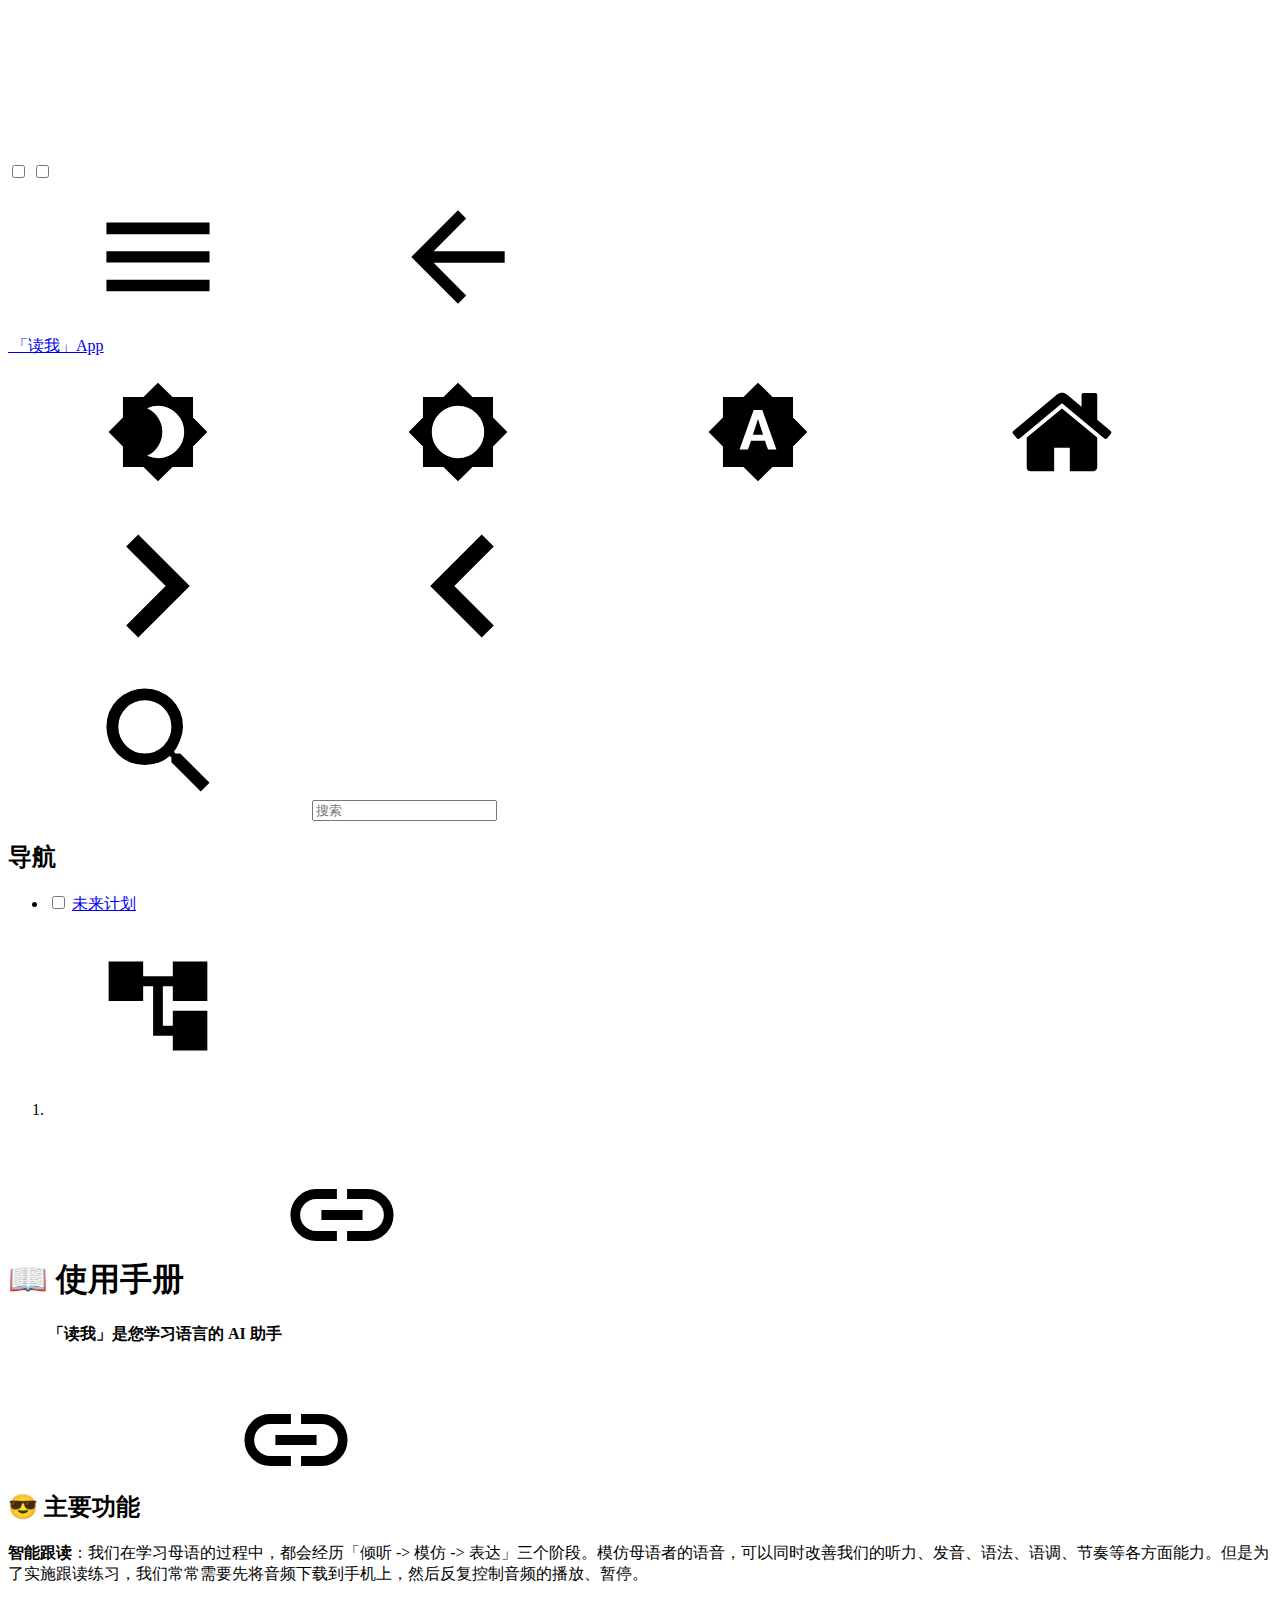
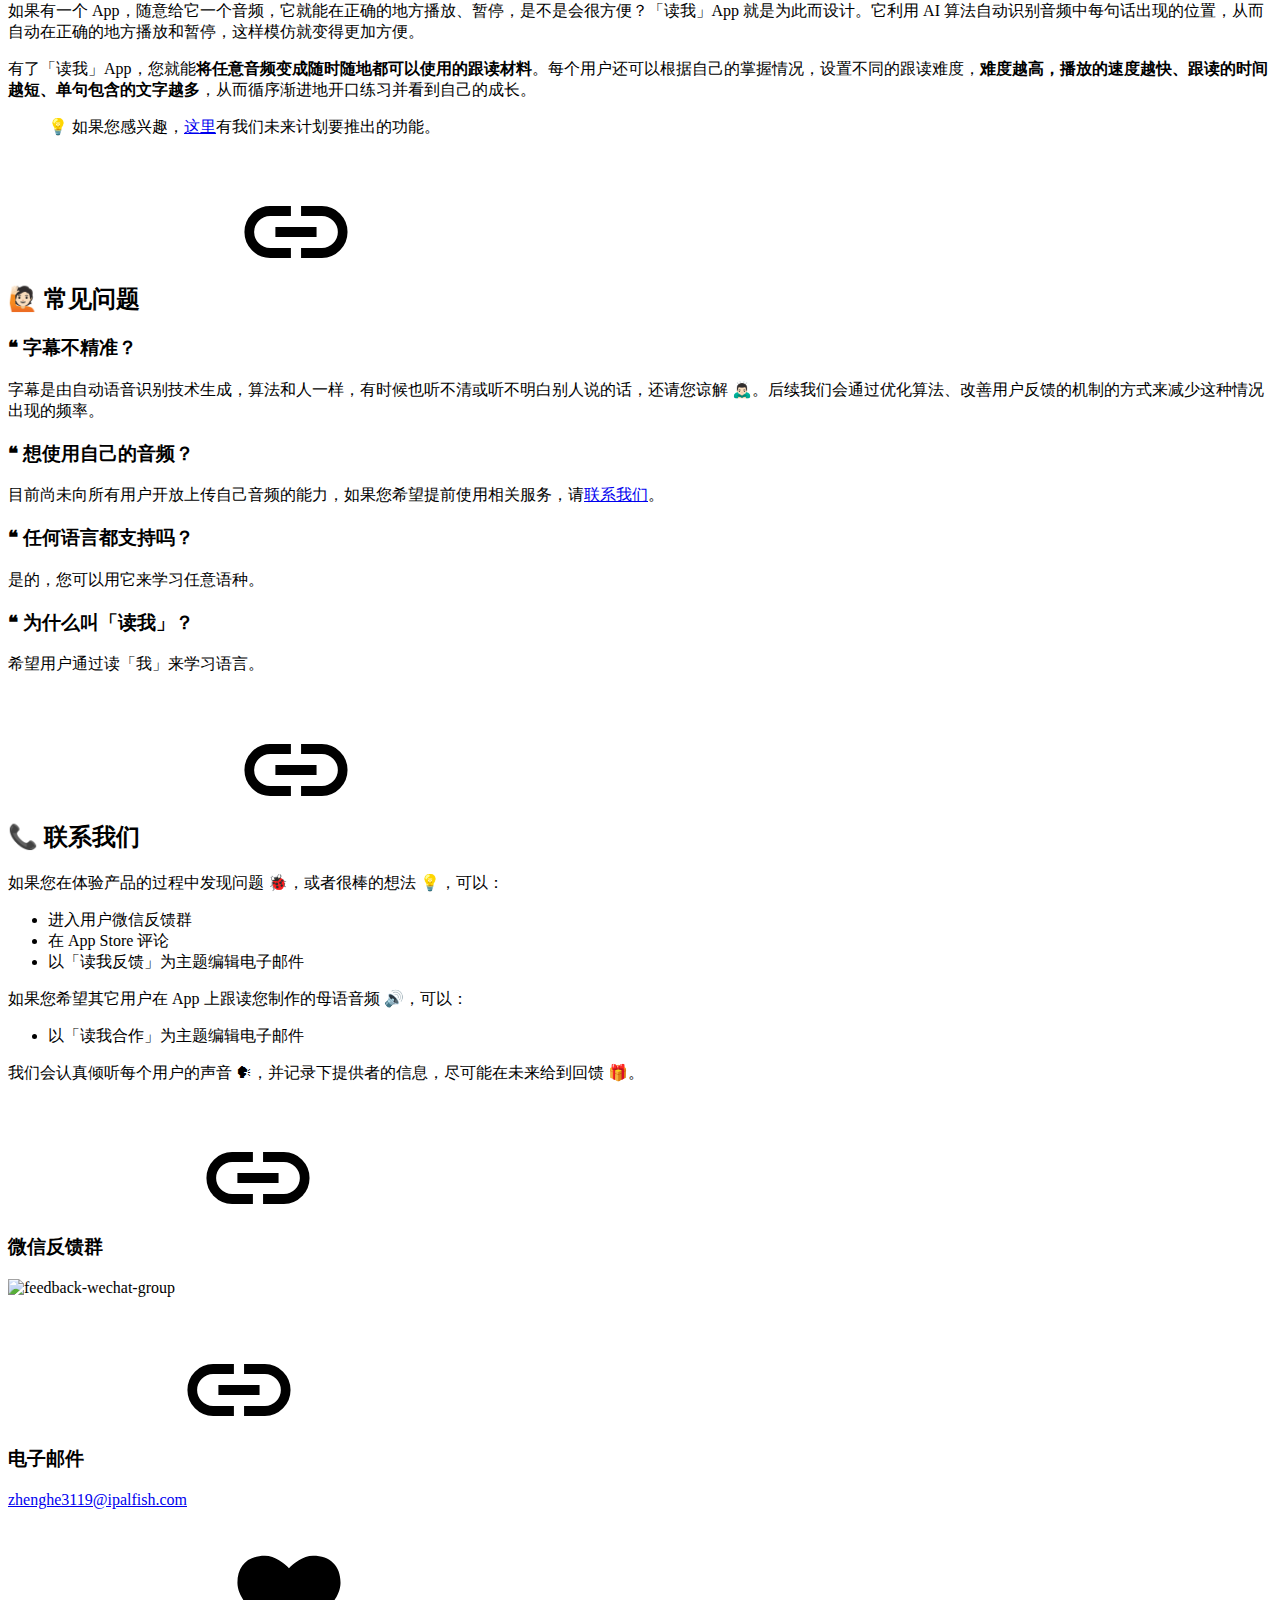
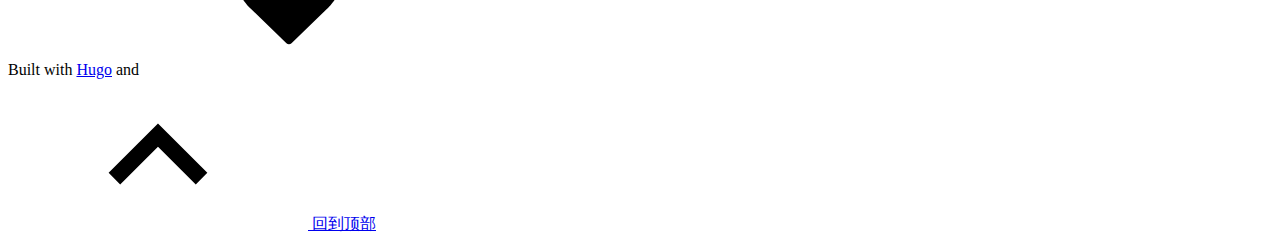
==== commit b3d078fd: "deploy: 9c4a2c83a1ee76857635bfafc20c21f1985f1147" ====
--- a/index.html
+++ b/index.html
@@ -119,7 +119,8 @@
 </a>
 </h2>
 </div>
-<p><strong>智能跟读</strong>：每个人在学习母语的过程中都会经历「倾听 -> 模仿 -> 生成」等多个阶段。跟读母语者的录音，可以帮助我们同时练习一门语言的听力、发音、语法、语调、节奏等各方面能力。为了实现跟读练习，我们常常需要先将音频下载到电子设备上，然后手动控制音频的播放、暂停。如果有一个 App，随意给它一个音频，它就能自动地在正确的地方播放、暂停，是不是会很方便？「读我」App 就是为此而设计。App 中内置的 AI 算法会分析音频、自动找出音频中每句话的开始时间和结束时间，然后用专用的播放器自动在正确的地方播放、暂停，使得整个跟读过程无需接触设备。</p>
+<p><strong>智能跟读</strong>：我们在学习母语的过程中，都会经历「倾听 -> 模仿 -> 表达」三个阶段。模仿母语者的语音，可以同时改善我们的听力、发音、语法、语调、节奏等各方面能力。但是为了实施跟读练习，我们常常需要先将音频下载到手机上，然后反复控制音频的播放、暂停。</p>
+<p>如果有一个 App，随意给它一个音频，它就能在正确的地方播放、暂停，是不是会很方便？「读我」App 就是为此而设计。它利用 AI 算法自动识别音频中每句话出现的位置，从而自动在正确的地方播放和暂停，这样模仿就变得更加方便。</p>
 <p>有了「读我」App，您就能<strong>将任意音频变成随时随地都可以使用的跟读材料</strong>。每个用户还可以根据自己的掌握情况，设置不同的跟读难度，<strong>难度越高，播放的速度越快、跟读的时间越短、单句包含的文字越多</strong>，从而循序渐进地开口练习并看到自己的成长。</p>
 <blockquote>
 <p>💡 如果您感兴趣，<a class=gdoc-markdown__link href=./roadmap>这里</a>有我们未来计划要推出的功能。</p>
@@ -136,7 +137,15 @@
 ❝ 字幕不精准？
 </h3>
 <div>
-字幕是由自动语音识别技术生成，算法会出现一定几率的错误，还请您谅解，后续我们会通过优化算法以及用户反馈的机制改善减少这种情况出现的概率。
+字幕是由自动语音识别技术生成，算法和人一样，有时候也听不清或听不明白别人说的话，还请您谅解 🙇🏻‍♂️。后续我们会通过优化算法、改善用户反馈的机制的方式来减少这种情况出现的频率。
+</div>
+</div>
+<div id=specific-audios>
+<h3>
+❝ 想使用自己的音频？
+</h3>
+<div>
+目前尚未向所有用户开放上传自己音频的能力，如果您希望提前使用相关服务，请<a href=#-%E8%81%94%E7%B3%BB%E6%88%91%E4%BB%AC>联系我们</a>。
 </div>
 </div>
 <div>
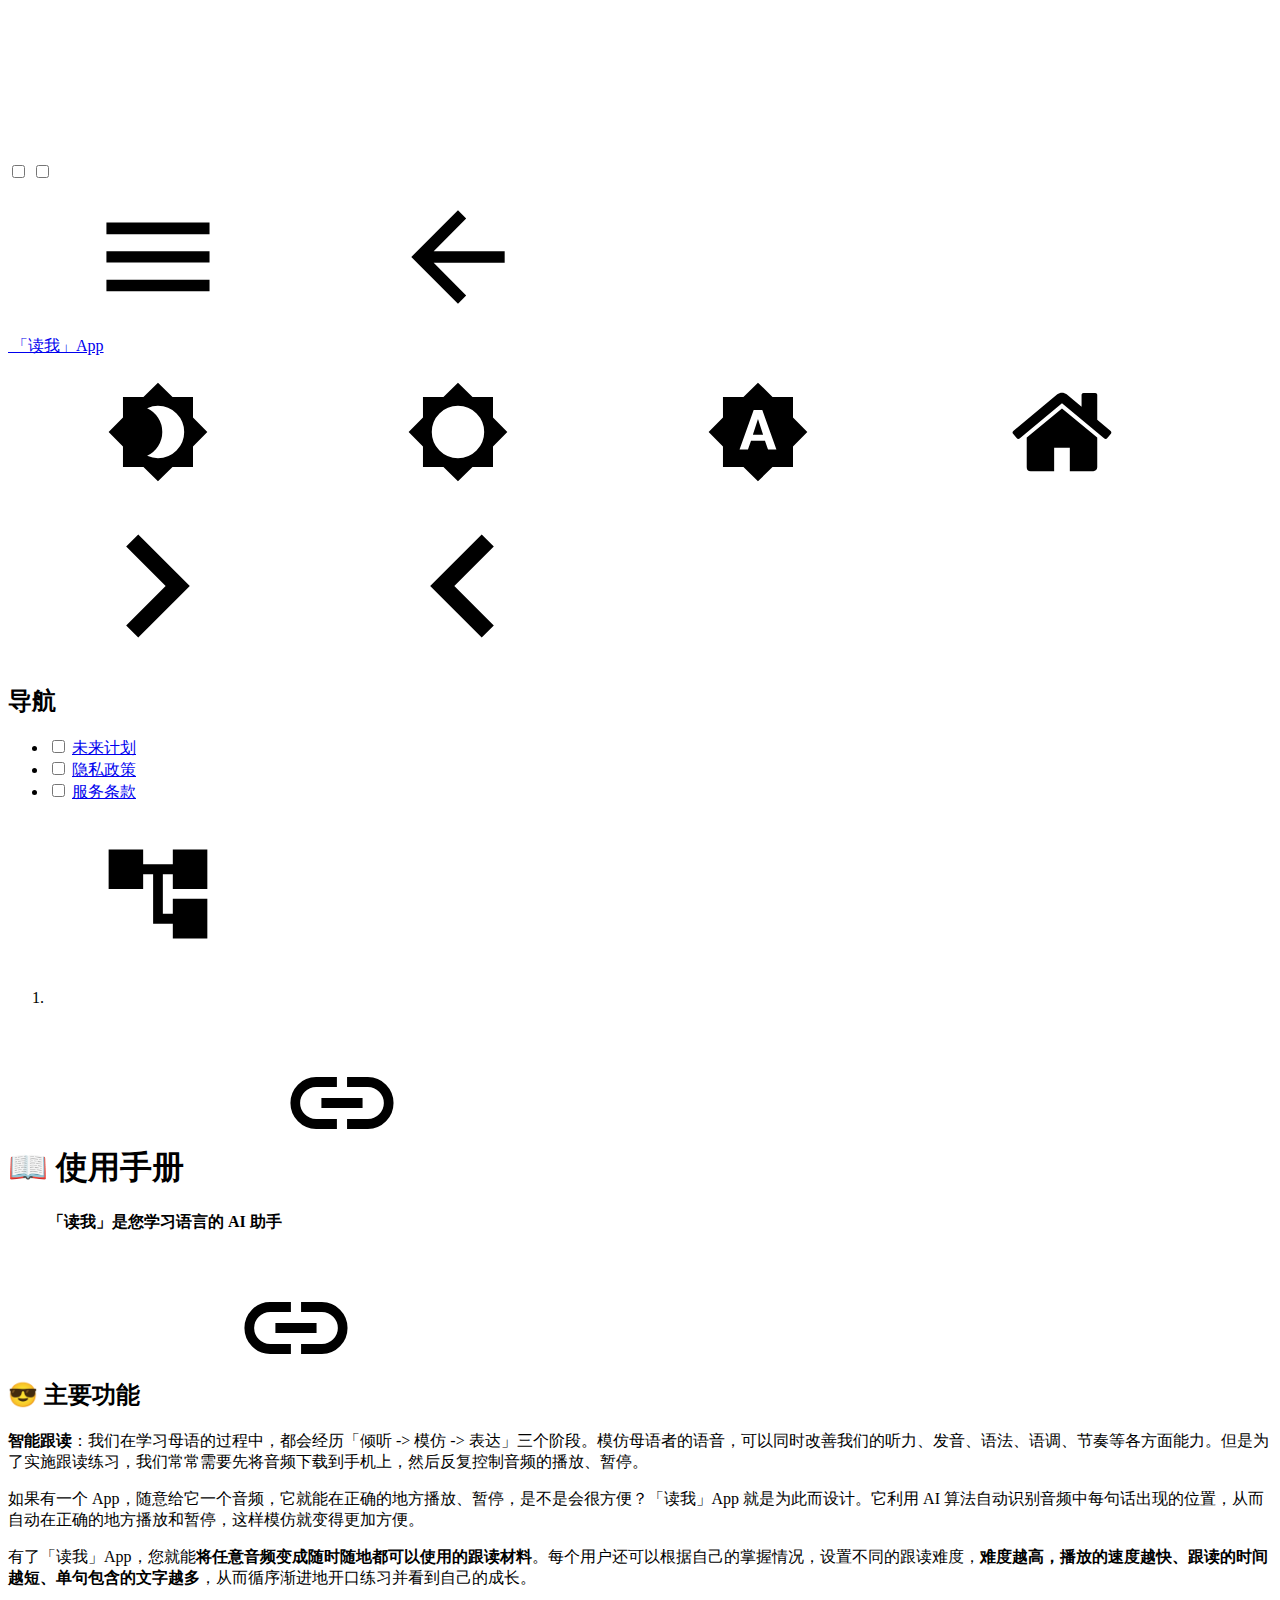
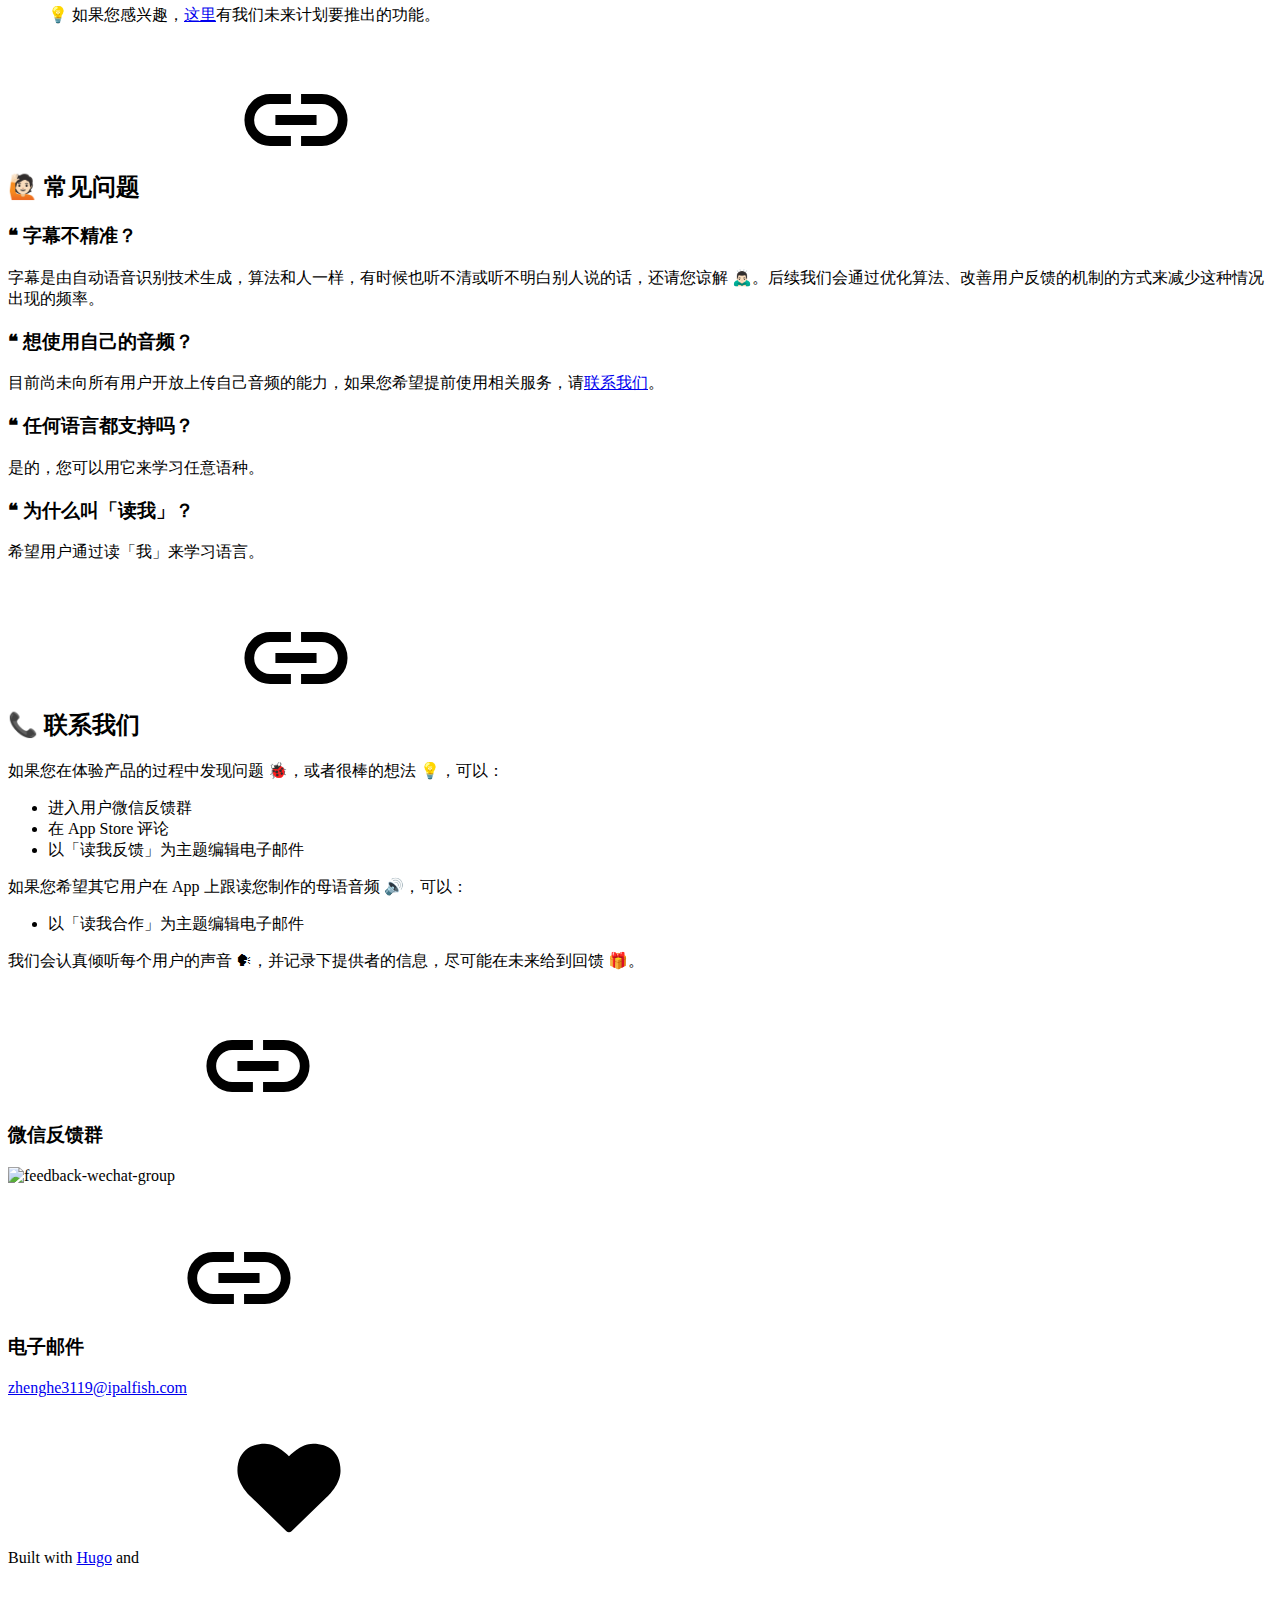
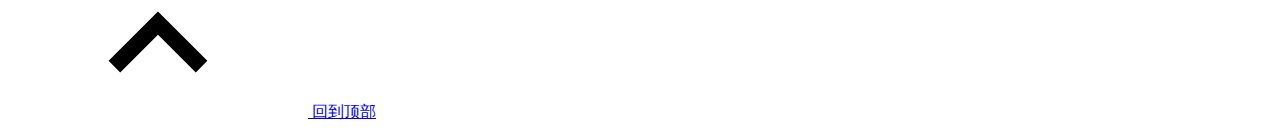
==== commit c90de85c: "deploy: 6aa4be6f40fbf38a566d8a9c5e4ee7e19abcc448" ====
--- a/index.html
+++ b/index.html
@@ -66,11 +66,6 @@
 <main class="container flex flex-even">
 <aside class=gdoc-nav>
 <nav>
-<div class=gdoc-search><svg class="icon gdoc_search"><use xlink:href="#gdoc_search"/></svg>
-<input type=text id=gdoc-search-input class=gdoc-search__input placeholder=搜索 aria-label=搜索 maxlength=64 data-site-base-url=https://ibanyu.github.io/readme-docs data-site-lang=zh>
-<div class="gdoc-search__spinner spinner hidden"></div>
-<ul id=gdoc-search-results class=gdoc-search__list></ul>
-</div>
 <section class=gdoc-nav--main>
 <h2>导航</h2>
 <ul class=gdoc-nav__list>
@@ -80,6 +75,26 @@
 <span class=flex>
 <a href=/readme-docs/roadmap/ class=gdoc-nav__entry>
 未来计划
+</a>
+</span>
+</label>
+</li>
+<li>
+<input type=checkbox class=hidden>
+<label>
+<span class=flex>
+<a href=/readme-docs/privacy-policy/ class=gdoc-nav__entry>
+隐私政策
+</a>
+</span>
+</label>
+</li>
+<li>
+<input type=checkbox class=hidden>
+<label>
+<span class=flex>
+<a href=/readme-docs/terms-of-service/ class=gdoc-nav__entry>
+服务条款
 </a>
 </span>
 </label>
@@ -189,7 +204,7 @@
 </a>
 </h3>
 </div>
-<img src=https://readme.cdn.ipalfish.com/hz/readme/materials/b7/83/bee5359f500d915018d7ce8ec6e1 alt=feedback-wechat-group width=300>
+<img src=https://hangzhoureadme.oss-cn-hangzhou.aliyuncs.com/hz/readme/materials/b7/83/bee5359f500d915018d7ce8ec6e1 alt=feedback-wechat-group width=300>
 <div class=gdoc-page__anchorwrap>
 <h3 id=电子邮件>
 电子邮件
@@ -222,6 +237,5 @@
 </nav>
 </footer>
 </div>
-<script defer src=/readme-docs/js/search-254b9a1f.bundle.min.js></script>
 </body>
 </html>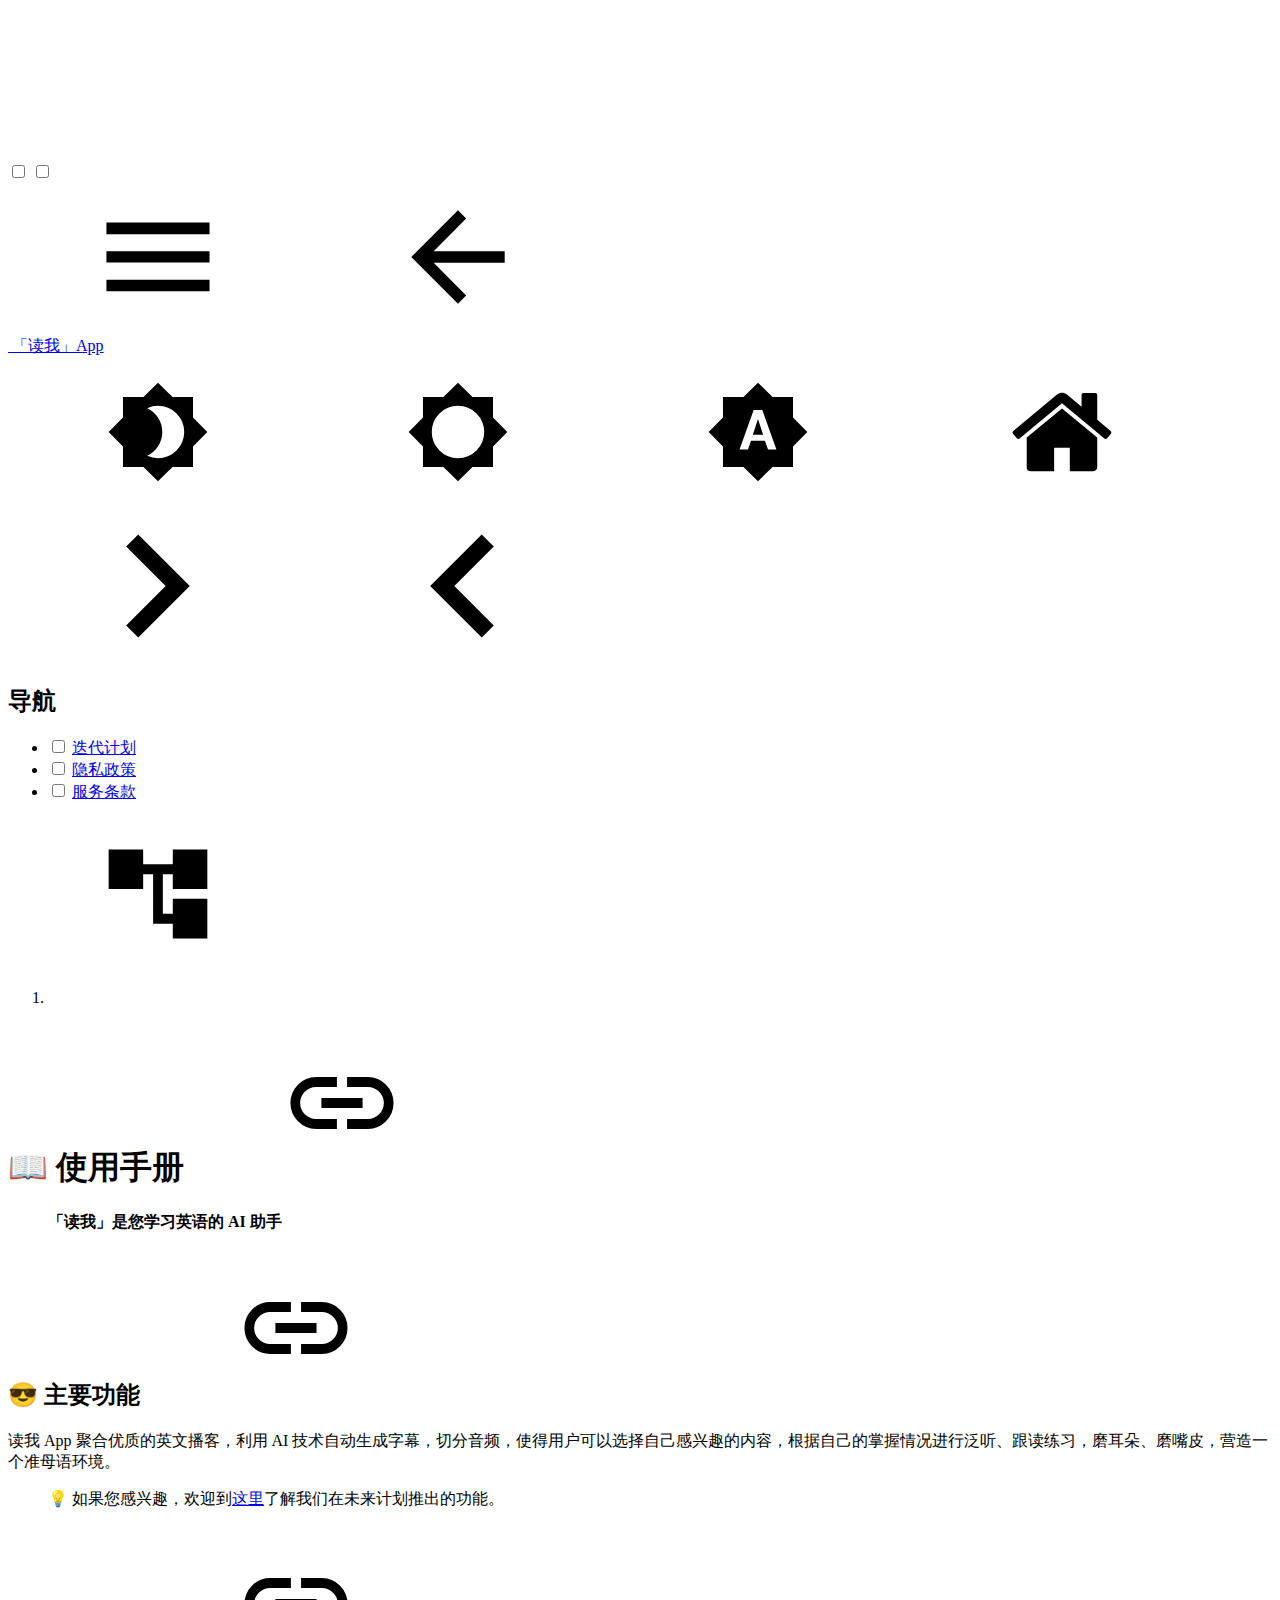
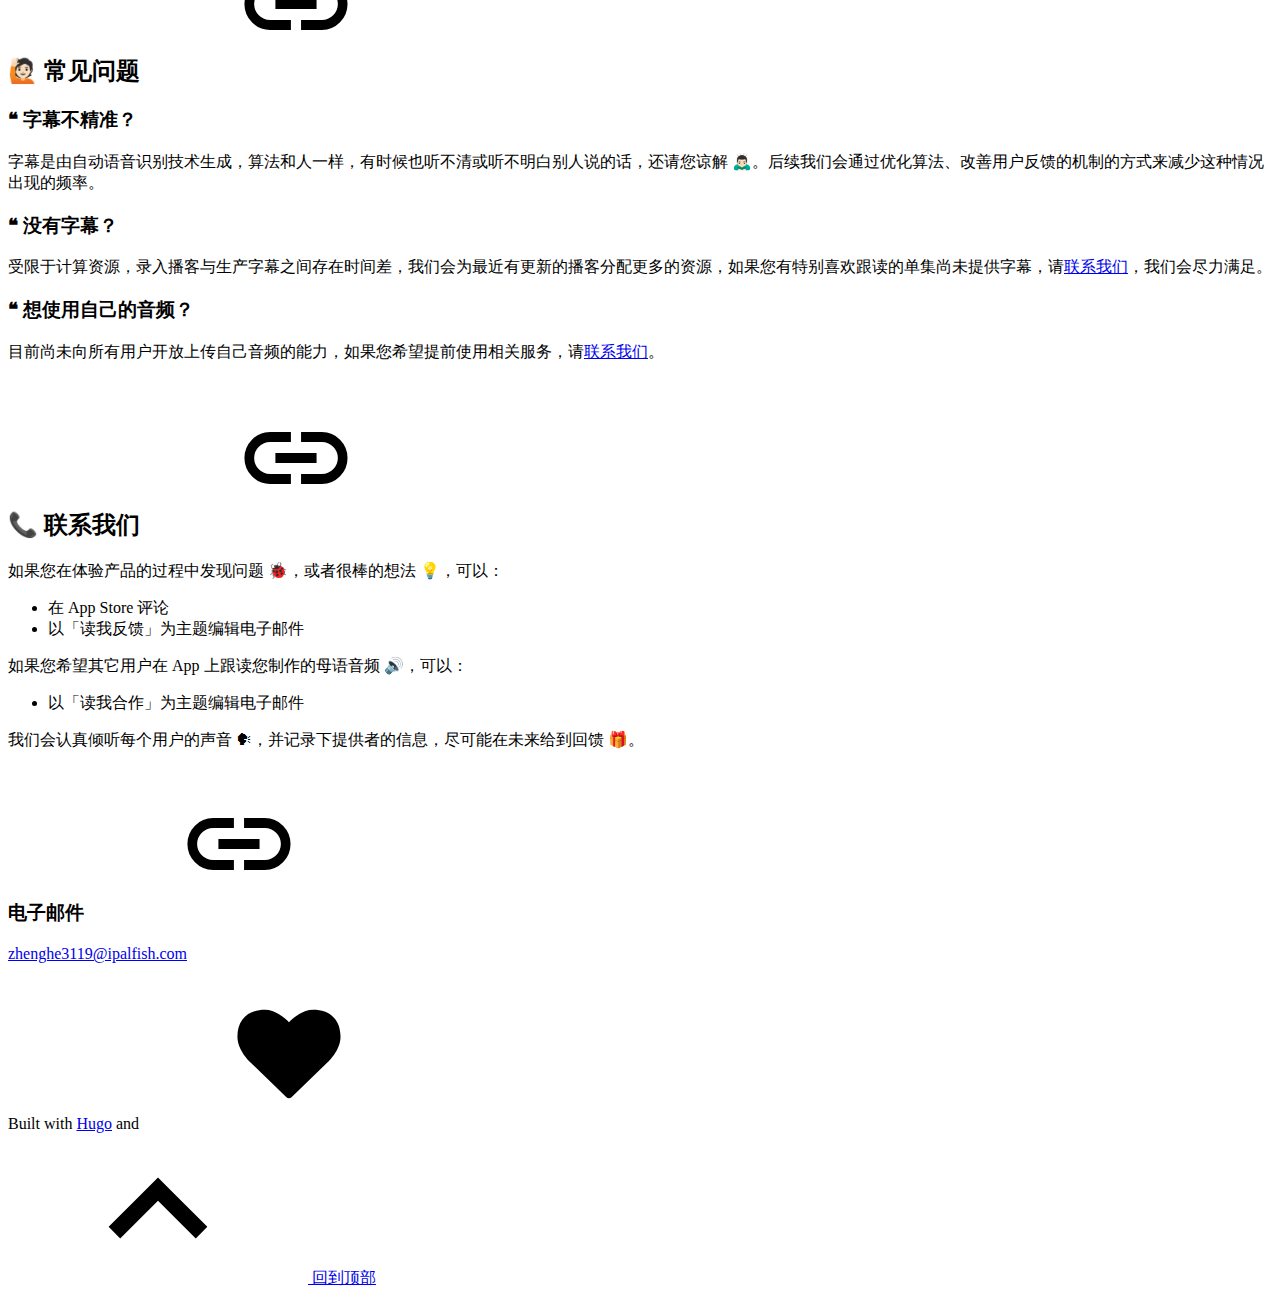
==== commit 16183b35: "deploy: 3e05ea872b71273a10ee80825c4a64f935f6827d" ====
--- a/index.html
+++ b/index.html
@@ -6,27 +6,27 @@
 <meta name=color-scheme content="light dark">
 <meta name=generator content="Hugo 0.91.2">
 <title>「读我」App</title>
-<link rel=icon type=image/svg+xml href=/readme-docs/favicon/favicon.svg>
-<link rel=icon type=image/png sizes=32x32 href=/readme-docs/favicon/favicon-32x32.png>
-<link rel=icon type=image/png sizes=16x16 href=/readme-docs/favicon/favicon-16x16.png>
+<link rel=icon type=image/svg+xml href=/readingcamp-docs/favicon/favicon.svg>
+<link rel=icon type=image/png sizes=32x32 href=/readingcamp-docs/favicon/favicon-32x32.png>
+<link rel=icon type=image/png sizes=16x16 href=/readingcamp-docs/favicon/favicon-16x16.png>
 <meta property="og:site_name" content="「读我」App">
 <meta property="og:type" content="website">
-<meta property="og:url" content="https://ibanyu.github.io/readme-docs/">
+<meta property="og:url" content="https://ibanyu.github.io/readingcamp-docs/">
 <meta name=twitter:card content="summary">
 <meta name=twitter:title content>
-<script type=application/ld+json>{"@context":"http://schema.org","@type":"WebSite","name":"「读我」App","url":"https://ibanyu.github.io/readme-docs","inLanguage":"zh"}</script>
-<script src=/readme-docs/js/main-8b6f2ee8.bundle.min.js></script>
-<link rel=preload as=font href=/readme-docs/fonts/Metropolis.woff2 type=font/woff2 crossorigin=anonymous>
-<link rel=preload as=font href=/readme-docs/fonts/LiberationSans.woff2 type=font/woff2 crossorigin=anonymous>
-<link rel=preload href=/readme-docs/main-daf4fc22.min.css as=style>
-<link rel=stylesheet href=/readme-docs/main-daf4fc22.min.css media=all>
-<link rel=preload href=/readme-docs/mobile-1d04b92f.min.css as=style>
-<link rel=stylesheet href=/readme-docs/mobile-1d04b92f.min.css media="screen and (max-width: 45rem)">
-<link rel=preload href=/readme-docs/print-19966b38.min.css as=style>
-<link rel=stylesheet href=/readme-docs/print-19966b38.min.css media=print>
-<link rel=preload href=/readme-docs/custom.css as=style>
-<link rel=stylesheet href=/readme-docs/custom.css media=all>
-<link href=https://ibanyu.github.io/readme-docs/ rel=canonical type=text/html>
+<script type=application/ld+json>{"@context":"http://schema.org","@type":"WebSite","name":"「读我」App","url":"https://ibanyu.github.io/readingcamp-docs","inLanguage":"zh"}</script>
+<script src=/readingcamp-docs/js/main-8b6f2ee8.bundle.min.js></script>
+<link rel=preload as=font href=/readingcamp-docs/fonts/Metropolis.woff2 type=font/woff2 crossorigin=anonymous>
+<link rel=preload as=font href=/readingcamp-docs/fonts/LiberationSans.woff2 type=font/woff2 crossorigin=anonymous>
+<link rel=preload href=/readingcamp-docs/main-daf4fc22.min.css as=style>
+<link rel=stylesheet href=/readingcamp-docs/main-daf4fc22.min.css media=all>
+<link rel=preload href=/readingcamp-docs/mobile-1d04b92f.min.css as=style>
+<link rel=stylesheet href=/readingcamp-docs/mobile-1d04b92f.min.css media="screen and (max-width: 45rem)">
+<link rel=preload href=/readingcamp-docs/print-19966b38.min.css as=style>
+<link rel=stylesheet href=/readingcamp-docs/print-19966b38.min.css media=print>
+<link rel=preload href=/readingcamp-docs/custom.css as=style>
+<link rel=stylesheet href=/readingcamp-docs/custom.css media=all>
+<link href=https://ibanyu.github.io/readingcamp-docs/ rel=canonical type=text/html>
 </head>
 <body itemscope itemtype=https://schema.org/WebPage>
 <svg class="svg-sprite" xmlns="http://www.w3.org/2000/svg" xmlns:xlink="http://www.w3.org/1999/xlink"><defs><svg viewBox="-7.27 -7.27 38.55 38.55" id="gdoc_arrow_back" xmlns="http://www.w3.org/2000/svg"><path d="M24 10.526v2.947H5.755l8.351 8.421-2.105 2.105-12-12 12-12 2.105 2.105-8.351 8.421H24z"/></svg><svg viewBox="-7.27 -7.27 38.55 38.55" id="gdoc_arrow_left_alt" xmlns="http://www.w3.org/2000/svg"><path d="M5.965 10.526V6.035L0 12l5.965 5.965v-4.491H24v-2.947H5.965z"/></svg><svg viewBox="-7.27 -7.27 38.55 38.55" id="gdoc_arrow_right_alt" xmlns="http://www.w3.org/2000/svg"><path d="M18.035 10.526V6.035L24 12l-5.965 5.965v-4.491H0v-2.947h18.035z"/></svg><svg viewBox="-7.27 -7.27 42.55 42.55" id="gdoc_bitbucket" xmlns="http://www.w3.org/2000/svg"><path d="M15.905 13.355c.189 1.444-1.564 2.578-2.784 1.839-1.375-.602-1.375-2.784-.034-3.403 1.151-.705 2.818.223 2.818 1.564zm1.907-.361c-.309-2.44-3.076-4.056-5.328-3.042-1.426.636-2.389 2.148-2.32 3.747.086 2.097 2.08 3.815 4.176 3.626s3.729-2.234 3.472-4.331zm4.108-9.315c-.756-.997-2.045-1.169-3.179-1.358-3.214-.516-6.513-.533-9.727.034-1.066.172-2.269.361-2.939 1.323 1.1 1.031 2.664 1.186 4.073 1.358 2.544.327 5.156.344 7.699.017 1.426-.172 3.008-.309 4.073-1.375zm.979 17.788c-.481 1.684-.206 3.953-1.994 4.932-3.076 1.701-6.806 1.89-10.191 1.289-1.787-.327-3.884-.894-4.864-2.578-.43-1.65-.705-3.334-.98-5.018l.103-.275.309-.155c5.121 3.386 12.288 3.386 17.427.0.808.241.206 1.22.189 1.805zM26.01 4.951c-.584 3.764-1.255 7.51-1.908 11.257-.189 1.1-1.255 1.719-2.148 2.183-3.214 1.615-6.96 1.89-10.483 1.512-2.389-.258-4.829-.894-6.771-2.389-.911-.705-.911-1.908-1.083-2.922-.602-3.523-1.289-7.046-1.719-10.604.206-1.547 1.942-2.217 3.231-2.698C6.848.654 8.686.362 10.508.19c3.884-.378 7.854-.241 11.618.859 1.341.395 2.784.945 3.695 2.097.412.533.275 1.203.189 1.805z"/></svg><svg viewBox="-7.27 -7.27 38.55 38.55" id="gdoc_bookmark" xmlns="http://www.w3.org/2000/svg"><path d="M15.268 4.392q.868.0 1.532.638t.664 1.506v17.463l-7.659-3.268-7.608 3.268V6.536q0-.868.664-1.506t1.532-.638h10.876zm4.34 14.144V4.392q0-.868-.638-1.532t-1.506-.664H6.537q0-.868.664-1.532T8.733.0h10.876q.868.0 1.532.664t.664 1.532v17.412z"/></svg><svg viewBox="-7.27 -7.27 42.55 42.55" id="gdoc_brightness_auto" xmlns="http://www.w3.org/2000/svg"><path d="M16.846 18.938h2.382L15.22 7.785h-2.44L8.772 18.938h2.382l.871-2.44h3.95zm7.087-9.062L27.999 14l-4.066 4.124v5.809h-5.809L14 27.999l-4.124-4.066H4.067v-5.809L.001 14l4.066-4.124V4.067h5.809L14 .001l4.124 4.066h5.809v5.809zm-11.385 4.937L14 10.282l1.452 4.531h-2.904z"/></svg><svg viewBox="-7.27 -7.27 42.55 42.55" id="gdoc_brightness_dark" xmlns="http://www.w3.org/2000/svg"><path d="M14 21.435q3.079.0 5.257-2.178T21.435 14t-2.178-5.257T14 6.565q-1.51.0-3.079.697 1.917.871 3.108 2.701T15.22 14t-1.191 4.037-3.108 2.701q1.568.697 3.079.697zm9.933-11.559L27.999 14l-4.066 4.124v5.809h-5.809L14 27.999l-4.124-4.066H4.067v-5.809L.001 14l4.066-4.124V4.067h5.809L14 .001l4.124 4.066h5.809v5.809z"/></svg><svg viewBox="-7.27 -7.27 42.55 42.55" id="gdoc_brightness_light" xmlns="http://www.w3.org/2000/svg"><path d="M14 21.435q3.079.0 5.257-2.178T21.435 14t-2.178-5.257T14 6.565 8.743 8.743 6.565 14t2.178 5.257T14 21.435zm9.933-3.311v5.809h-5.809L14 27.999l-4.124-4.066H4.067v-5.809L.001 14l4.066-4.124V4.067h5.809L14 .001l4.124 4.066h5.809v5.809L27.999 14z"/></svg><svg viewBox="-7.27 -7.27 42.55 42.55" id="gdoc_check" xmlns="http://www.w3.org/2000/svg"><path d="M8.885 20.197 25.759 3.323l2.24 2.24L8.885 24.677.0 15.792l2.24-2.24z"/></svg><svg viewBox="-7.27 -7.27 42.55 42.55" id="gdoc_cloud_off" xmlns="http://www.w3.org/2000/svg"><path d="M9.023 10.5H7q-1.914.0-3.281 1.395t-1.367 3.309 1.367 3.281T7 19.852h11.375zM3.5 4.976l1.477-1.477L24.5 23.022l-1.477 1.477-2.352-2.297H6.999q-2.898.0-4.949-2.051t-2.051-4.949q0-2.844 1.969-4.867t4.758-2.133zm19.086 5.578q2.242.164 3.828 1.832T28 16.351q0 3.008-2.461 4.758l-1.695-1.695q1.805-.984 1.805-3.063.0-1.422-1.039-2.461t-2.461-1.039h-1.75v-.602q0-2.68-1.859-4.539t-4.539-1.859q-1.531.0-2.953.711l-1.75-1.695Q11.431 3.5 14.001 3.5q2.953.0 5.496 2.078t3.09 4.977z"/></svg><svg viewBox="-7.27 -7.27 42.55 42.55" id="gdoc_code" xmlns="http://www.w3.org/2000/svg"><path d="M9.917 24.5a1.75 1.75.0 10-3.501.001 1.75 1.75.0 003.501-.001zm0-21a1.75 1.75.0 10-3.501.001A1.75 1.75.0 009.917 3.5zm11.666 2.333a1.75 1.75.0 10-3.501.001 1.75 1.75.0 003.501-.001zm1.75.0a3.502 3.502.0 01-1.75 3.026c-.055 6.581-4.721 8.039-7.82 9.023-2.898.911-3.846 1.349-3.846 3.117v.474a3.502 3.502.0 011.75 3.026c0 1.932-1.568 3.5-3.5 3.5s-3.5-1.568-3.5-3.5c0-1.294.711-2.424 1.75-3.026V6.526A3.502 3.502.0 014.667 3.5c0-1.932 1.568-3.5 3.5-3.5s3.5 1.568 3.5 3.5a3.502 3.502.0 01-1.75 3.026v9.06c.93-.456 1.914-.766 2.807-1.039 3.391-1.075 5.323-1.878 5.359-5.687a3.502 3.502.0 01-1.75-3.026c0-1.932 1.568-3.5 3.5-3.5s3.5 1.568 3.5 3.5z"/></svg><svg viewBox="-7.27 -7.27 42.55 42.55" id="gdoc_copy" xmlns="http://www.w3.org/2000/svg"><path d="M23.502 25.438V7.626H9.562v17.812h13.94zm0-20.315q1.013.0 1.787.745t.774 1.757v17.812q0 1.013-.774 1.787t-1.787.774H9.562q-1.013.0-1.787-.774t-.774-1.787V7.625q0-1.013.774-1.757t1.787-.745h13.94zM19.689.0v2.562H4.438v17.812H1.936V2.562q0-1.013.745-1.787T4.438.001h15.251z"/></svg><svg viewBox="-7.27 -7.27 46.55 46.55" id="gdoc_date" xmlns="http://www.w3.org/2000/svg"><path d="M27.192 28.844V11.192H4.808v17.652h22.384zm0-25.689q1.277.0 2.253.976t.976 2.253v22.459q0 1.277-.976 2.216t-2.253.939H4.808q-1.352.0-2.291-.901t-.939-2.253V6.385q0-1.277.939-2.253t2.291-.976h1.577V.001h3.23v3.155h12.769V.001h3.23v3.155h1.577zm-3.155 11.267v3.155h-3.23v-3.155h3.23zm-6.46.0v3.155h-3.155v-3.155h3.155zm-6.384.0v3.155h-3.23v-3.155h3.23z"/></svg><svg viewBox="-7.27 -7.27 46.55 46.55" id="gdoc_download" xmlns="http://www.w3.org/2000/svg"><path d="M2.866 28.209h26.269v3.79H2.866v-3.79zm26.268-16.925L16 24.418 2.866 11.284h7.493V.001h11.283v11.283h7.493z"/></svg><svg viewBox="-7.27 -7.27 46.55 46.55" id="gdoc_email" xmlns="http://www.w3.org/2000/svg"><path d="M28.845 9.615v-3.23L16 14.422 3.155 6.385v3.23L16 17.577zm0-6.46q1.277.0 2.216.977T32 6.385v19.23q0 1.277-.939 2.253t-2.216.977H3.155q-1.277.0-2.216-.977T0 25.615V6.385q0-1.277.939-2.253t2.216-.977h25.69z"/></svg><svg viewBox="-7.27 -7.27 42.55 42.55" id="gdoc_git" xmlns="http://www.w3.org/2000/svg"><path d="M27.472 12.753 15.247.529a1.803 1.803.0 00-2.55.0l-2.84 2.84 2.137 2.137a2.625 2.625.0 013.501 3.501l3.499 3.499a2.625 2.625.0 11-1.237 1.237l-3.499-3.499c-.083.04-.169.075-.257.106v7.3a2.626 2.626.0 11-1.75.0v-7.3a2.626 2.626.0 01-1.494-3.607L8.62 4.606l-8.09 8.09a1.805 1.805.0 000 2.551l12.225 12.224a1.803 1.803.0 002.55.0l12.168-12.168a1.805 1.805.0 000-2.551z"/></svg><svg viewBox="-7.27 -7.27 46.55 46.55" id="gdoc_github" xmlns="http://www.w3.org/2000/svg"><path d="M16 .394c8.833.0 15.999 7.166 15.999 15.999.0 7.062-4.583 13.062-10.937 15.187-.813.146-1.104-.354-1.104-.771.0-.521.021-2.25.021-4.396.0-1.5-.5-2.458-1.083-2.958 3.562-.396 7.312-1.75 7.312-7.896.0-1.75-.625-3.167-1.646-4.291.167-.417.708-2.042-.167-4.25-1.333-.417-4.396 1.646-4.396 1.646a15.032 15.032.0 00-8 0S8.937 6.602 7.603 7.018c-.875 2.208-.333 3.833-.167 4.25-1.021 1.125-1.646 2.542-1.646 4.291.0 6.125 3.729 7.5 7.291 7.896-.458.417-.875 1.125-1.021 2.146-.917.417-3.25 1.125-4.646-1.333-.875-1.521-2.458-1.646-2.458-1.646-1.562-.021-.104.979-.104.979 1.042.479 1.771 2.333 1.771 2.333.938 2.854 5.396 1.896 5.396 1.896.0 1.333.021 2.583.021 2.979.0.417-.292.917-1.104.771C4.582 29.455-.001 23.455-.001 16.393-.001 7.56 7.165.394 15.998.394zM6.063 23.372c.042-.083-.021-.187-.146-.25-.125-.042-.229-.021-.271.042-.042.083.021.187.146.25.104.062.229.042.271-.042zm.646.709c.083-.062.062-.208-.042-.333-.104-.104-.25-.146-.333-.062-.083.062-.062.208.042.333.104.104.25.146.333.062zm.625.937c.104-.083.104-.25.0-.396-.083-.146-.25-.208-.354-.125-.104.062-.104.229.0.375s.271.208.354.146zm.875.875c.083-.083.042-.271-.083-.396-.146-.146-.333-.167-.417-.062-.104.083-.062.271.083.396.146.146.333.167.417.062zm1.187.521c.042-.125-.083-.271-.271-.333-.167-.042-.354.021-.396.146s.083.271.271.312c.167.062.354.0.396-.125zm1.313.104c0-.146-.167-.25-.354-.229-.187.0-.333.104-.333.229.0.146.146.25.354.229.187.0.333-.104.333-.229zm1.208-.208c-.021-.125-.187-.208-.375-.187-.187.042-.312.167-.292.312.021.125.187.208.375.167s.312-.167.292-.292z"/></svg><svg viewBox="-7.27 -7.27 42.55 42.55" id="gdoc_gitlab" xmlns="http://www.w3.org/2000/svg"><path d="M1.629 11.034 14 26.888.442 17.048a1.09 1.09.0 01-.39-1.203l1.578-4.811zm7.217.0h10.309l-5.154 15.854zM5.753 1.475l3.093 9.559H1.63l3.093-9.559a.548.548.0 011.031.0zm20.618 9.559 1.578 4.811c.141.437-.016.922-.39 1.203l-13.558 9.84 12.371-15.854zm0 0h-7.216l3.093-9.559a.548.548.0 011.031.0z"/></svg><svg viewBox="-7.27 -7.27 46.55 46.55" id="gdoc_heart" xmlns="http://www.w3.org/2000/svg"><path d="M16 29.714a1.11 1.11.0 01-.786-.321L4.072 18.643c-.143-.125-4.071-3.714-4.071-8 0-5.232 3.196-8.357 8.535-8.357 3.125.0 6.053 2.464 7.464 3.857 1.411-1.393 4.339-3.857 7.464-3.857 5.339.0 8.535 3.125 8.535 8.357.0 4.286-3.928 7.875-4.089 8.035L16.785 29.392c-.214.214-.5.321-.786.321z"/></svg><svg viewBox="-7.27 -7.27 42.55 42.55" id="gdoc_home" xmlns="http://www.w3.org/2000/svg"><path d="M24.003 15.695v8.336c0 .608-.504 1.111-1.111 1.111h-6.669v-6.669h-4.446v6.669H5.108a1.119 1.119.0 01-1.111-1.111v-8.336c0-.035.017-.069.017-.104L14 7.359l9.986 8.232a.224.224.0 01.017.104zm3.873-1.198-1.077 1.285a.578.578.0 01-.365.191h-.052a.547.547.0 01-.365-.122L14 5.831 1.983 15.851a.594.594.0 01-.417.122.578.578.0 01-.365-.191L.124 14.497a.57.57.0 01.069-.781L12.679 3.314c.729-.608 1.91-.608 2.64.0l4.237 3.543V3.471c0-.313.243-.556.556-.556h3.334c.313.0.556.243.556.556v7.085l3.803 3.161c.226.191.26.556.069.781z"/></svg><svg viewBox="-7.27 -7.27 42.55 42.55" id="gdoc_keyboard_arrow_down" xmlns="http://www.w3.org/2000/svg"><path d="M3.281 5.36 14 16.079 24.719 5.36 28 8.641l-14 14-14-14z"/></svg><svg viewBox="-7.27 -7.27 46.55 46.55" id="gdoc_keyboard_arrow_left" xmlns="http://www.w3.org/2000/svg"><path d="M25.875 28.25 22.125 32 6.126 16.001 22.125.002l3.75 3.75-12.25 12.25z"/></svg><svg viewBox="-7.27 -7.27 46.55 46.55" id="gdoc_keyboard_arrow_right" xmlns="http://www.w3.org/2000/svg"><path d="M6.125 28.25 18.375 16 6.125 3.75 9.875.0l15.999 15.999L9.875 31.998z"/></svg><svg viewBox="-7.27 -7.27 42.55 42.55" id="gdoc_keyboard_arrow_up" xmlns="http://www.w3.org/2000/svg"><path d="M24.719 22.64 14 11.921 3.281 22.64.0 19.359l14-14 14 14z"/></svg><svg viewBox="-7.27 -7.27 42.55 42.55" id="gdoc_language" xmlns="http://www.w3.org/2000/svg"><path d="M20.112 16.826h4.732q.394-1.84.394-2.826t-.394-2.826h-4.732q.197 1.38.197 2.826t-.197 2.826zm-2.497 7.756q1.643-.526 3.418-2.005t2.695-2.991h-4.141q-.657 2.629-1.972 4.995zm-.329-7.756q.197-1.38.197-2.826t-.197-2.826h-6.573q-.197 1.38-.197 2.826t.197 2.826h6.573zM14 25.173q1.84-2.695 2.695-5.587h-5.39q.854 2.892 2.695 5.587zM8.413 8.413q.789-2.826 1.972-4.995-1.643.526-3.451 2.005T4.272 8.414h4.141zM4.272 19.587q.854 1.512 2.662 2.991t3.451 2.005q-1.315-2.366-1.972-4.995H4.272zm-1.117-2.761h4.732Q7.69 15.446 7.69 14t.197-2.826H3.155q-.394 1.84-.394 2.826t.394 2.826zM14 2.826q-1.84 2.695-2.695 5.587h5.39Q15.841 5.521 14 2.826zm9.727 5.587q-.92-1.512-2.695-2.991t-3.418-2.005q1.183 2.169 1.972 4.995h4.141zM14 0q5.784.0 9.892 4.108T28 14t-4.108 9.892T14 28t-9.892-4.108T0 14t4.108-9.892T14 0z"/></svg><svg viewBox="-7.27 -7.27 46.55 46.55" id="gdoc_link" xmlns="http://www.w3.org/2000/svg"><path d="M24.037 7.963q3.305.0 5.634 2.366T32 16t-2.329 5.671-5.634 2.366h-6.46v-3.08h6.46q2.028.0 3.493-1.465t1.465-3.493-1.465-3.493-3.493-1.465h-6.46v-3.08h6.46zM9.615 17.578v-3.155h12.77v3.155H9.615zM3.005 16q0 2.028 1.465 3.493t3.493 1.465h6.46v3.08h-6.46q-3.305.0-5.634-2.366T0 16.001t2.329-5.671 5.634-2.366h6.46v3.08h-6.46q-2.028.0-3.493 1.465t-1.465 3.493z"/></svg><svg viewBox="-7.27 -7.27 46.55 46.55" id="gdoc_menu" xmlns="http://www.w3.org/2000/svg"><path d="M.001 5.334h31.998v3.583H.001V5.334zm0 12.416v-3.5h31.998v3.5H.001zm0 8.916v-3.583h31.998v3.583H.001z"/></svg><svg viewBox="-7.27 -7.27 42.55 42.55" id="gdoc_notification" xmlns="http://www.w3.org/2000/svg"><path d="M22.615 19.384l2.894 2.894v1.413H2.49v-1.413l2.894-2.894V12.25q0-3.365 1.716-5.856t4.745-3.231v-1.01q0-.875.606-1.514T13.999.0t1.548.639.606 1.514v1.01q3.029.74 4.745 3.231t1.716 5.856v7.134zM14 27.999q-1.211.0-2.053-.808t-.841-2.019h5.788q0 1.144-.875 1.986T14 27.999z"/></svg><svg viewBox="-7.27 -7.27 42.55 42.55" id="gdoc_path" xmlns="http://www.w3.org/2000/svg"><path d="M28 12.62h-9.793V8.414h-2.826v11.173h2.826v-4.206H28V26.62h-9.793v-4.206H12.62v-14H9.794v4.206H.001V1.381h9.793v4.206h8.413V1.381H28V12.62z"/></svg><svg viewBox="-7.27 -7.27 46.55 46.55" id="gdoc_person" xmlns="http://www.w3.org/2000/svg"><path d="M16 20.023q5.052.0 10.526 2.199t5.473 5.754v4.023H0v-4.023q0-3.555 5.473-5.754t10.526-2.199zM16 16q-3.275.0-5.614-2.339T8.047 8.047t2.339-5.661T16 0t5.614 2.386 2.339 5.661-2.339 5.614T16 16z"/></svg><svg viewBox="-7.27 -7.27 46.55 46.55" id="gdoc_search" xmlns="http://www.w3.org/2000/svg"><path d="M11.925 20.161q3.432.0 5.834-2.402t2.402-5.834-2.402-5.834-5.834-2.402-5.834 2.402-2.402 5.834 2.402 5.834 5.834 2.402zm10.981.0L32 29.255 29.255 32l-9.094-9.094v-1.458l-.515-.515q-3.26 2.831-7.721 2.831-4.976.0-8.45-3.432T.001 11.925t3.474-8.45 8.45-3.474 8.407 3.474 3.432 8.45q0 1.802-.858 4.075t-1.973 3.646l.515.515h1.458z"/></svg><svg viewBox="-7.27 -7.27 42.55 42.55" id="gdoc_shield" xmlns="http://www.w3.org/2000/svg"><path d="M22.167 15.166V3.5h-8.166v20.726c.93-.492 2.424-1.349 3.883-2.497 1.95-1.531 4.284-3.919 4.284-6.562zm3.499-13.999v14c0 7.674-10.737 12.523-11.192 12.724-.146.073-.31.109-.474.109s-.328-.036-.474-.109c-.456-.201-11.192-5.049-11.192-12.724v-14C2.334.529 2.863.0 3.501.0H24.5c.638.0 1.167.529 1.167 1.167z"/></svg><svg viewBox="-7.27 -7.27 42.55 42.55" id="gdoc_star" xmlns="http://www.w3.org/2000/svg"><path d="M14 22.052 5.324 27.31l2.3-9.859L0 10.813l10.056-.854L14 .692l3.944 9.267L28 10.813l-7.624 6.638 2.3 9.859z"/></svg><svg viewBox="-7.27 -7.27 42.55 42.55" id="gdoc_tag" xmlns="http://www.w3.org/2000/svg"><path d="M17.52 17.52v-7.041h-7.041v7.041h7.041zM28 10.479h-7.041v7.041H28v3.439h-7.041V28H17.52v-7.041h-7.041V28H7.04v-7.041H-.001V17.52H7.04v-7.041H-.001V7.04H7.04V-.001h3.439V7.04h7.041V-.001h3.439V7.04H28v3.439z"/></svg><svg viewBox="-7.27 -7.27 46.55 46.55" id="gdoc_timer" xmlns="http://www.w3.org/2000/svg"><path d="M16 29q4.428.0 7.536-3.143t3.107-7.571-3.107-7.536T16 7.643 8.464 10.75t-3.107 7.536 3.107 7.571T16 29zM26.714 9.786q1.214 1.571 2.107 4.036t.893 4.464q0 5.643-4 9.678T16 32t-9.714-4.036-4-9.678 4-9.678T16 4.572q1.929.0 4.464.929t4.107 2.143l2.143-2.214q1.143.929 2.143 2.143zM14.5 19.857v-9.143h3v9.143h-3zM20.571.001v3.071h-9.143V.001h9.143z"/></svg></defs></svg>
@@ -38,9 +38,9 @@
 <label for=menu-control class=gdoc-nav__control tabindex=0><svg class="icon gdoc_menu"><title>Open Navigation</title><use xlink:href="#gdoc_menu"/></svg><svg class="icon gdoc_arrow_back"><title>Close Navigation</title><use xlink:href="#gdoc_arrow_back"/></svg>
 </label>
 <div>
-<a class="gdoc-brand gdoc-header__link" href=https://ibanyu.github.io/readme-docs>
+<a class="gdoc-brand gdoc-header__link" href=https://ibanyu.github.io/readingcamp-docs>
 <span class="flex align-center">
-<img class=gdoc-brand__img src=/readme-docs/brand.svg alt>
+<img class=gdoc-brand__img src=/readingcamp-docs/brand.svg alt>
 <span class=gdoc-brand__title>「读我」App</span>
 </span>
 </a>
@@ -50,7 +50,7 @@
 <span id=gdoc-dark-mode><svg class="icon gdoc_brightness_dark"><title>Toggle Dark/Light/Auto mode</title><use xlink:href="#gdoc_brightness_dark"/></svg><svg class="icon gdoc_brightness_light"><title>Toggle Dark/Light/Auto mode</title><use xlink:href="#gdoc_brightness_light"/></svg><svg class="icon gdoc_brightness_auto"><title>Toggle Dark/Light/Auto mode</title><use xlink:href="#gdoc_brightness_auto"/></svg>
 </span>
 <span class=gdoc-menu-header__home>
-<a href=https://ibanyu.github.io/readme-docs class=gdoc-header__link><svg class="icon gdoc_home"><title>Back to homepage</title><use xlink:href="#gdoc_home"/></svg>
+<a href=https://ibanyu.github.io/readingcamp-docs class=gdoc-header__link><svg class="icon gdoc_home"><title>Back to homepage</title><use xlink:href="#gdoc_home"/></svg>
 </a>
 </span>
 <span class=gdoc-menu-header__control>
@@ -73,8 +73,8 @@
 <input type=checkbox class=hidden>
 <label>
 <span class=flex>
-<a href=/readme-docs/roadmap/ class=gdoc-nav__entry>
-未来计划
+<a href=/readingcamp-docs/roadmap/ class=gdoc-nav__entry>
+迭代计划
 </a>
 </span>
 </label>
@@ -83,7 +83,7 @@
 <input type=checkbox class=hidden>
 <label>
 <span class=flex>
-<a href=/readme-docs/privacy-policy/ class=gdoc-nav__entry>
+<a href=/readingcamp-docs/privacy-policy/ class=gdoc-nav__entry>
 隐私政策
 </a>
 </span>
@@ -93,7 +93,7 @@
 <input type=checkbox class=hidden>
 <label>
 <span class=flex>
-<a href=/readme-docs/terms-of-service/ class=gdoc-nav__entry>
+<a href=/readingcamp-docs/terms-of-service/ class=gdoc-nav__entry>
 服务条款
 </a>
 </span>
@@ -120,30 +120,28 @@
 <div class=gdoc-page__anchorwrap>
 <h1 id=-使用手册>
 📖 使用手册
-<a data-clipboard-text=https://ibanyu.github.io/readme-docs/#-使用手册 class="gdoc-page__anchor gdoc-page__anchor--right clip" title="Anchor to: 📖 使用手册" aria-label="Anchor to: 📖 使用手册" href=#-%e4%bd%bf%e7%94%a8%e6%89%8b%e5%86%8c><svg class="icon gdoc_link"><use xlink:href="#gdoc_link"/></svg>
+<a data-clipboard-text=https://ibanyu.github.io/readingcamp-docs/#-使用手册 class="gdoc-page__anchor gdoc-page__anchor--right clip" title="Anchor to: 📖 使用手册" aria-label="Anchor to: 📖 使用手册" href=#-%e4%bd%bf%e7%94%a8%e6%89%8b%e5%86%8c><svg class="icon gdoc_link"><use xlink:href="#gdoc_link"/></svg>
 </a>
 </h1>
 </div>
 <blockquote class="gdoc-hint info">
-<strong>「读我」是您学习语言的 AI 助手</strong>
+<strong>「读我」是您学习英语的 AI 助手</strong>
 </blockquote>
 <div class=gdoc-page__anchorwrap>
 <h2 id=-主要功能>
 😎 主要功能
-<a data-clipboard-text=https://ibanyu.github.io/readme-docs/#-主要功能 class="gdoc-page__anchor gdoc-page__anchor--right clip" title="Anchor to: 😎 主要功能" aria-label="Anchor to: 😎 主要功能" href=#-%e4%b8%bb%e8%a6%81%e5%8a%9f%e8%83%bd><svg class="icon gdoc_link"><use xlink:href="#gdoc_link"/></svg>
+<a data-clipboard-text=https://ibanyu.github.io/readingcamp-docs/#-主要功能 class="gdoc-page__anchor gdoc-page__anchor--right clip" title="Anchor to: 😎 主要功能" aria-label="Anchor to: 😎 主要功能" href=#-%e4%b8%bb%e8%a6%81%e5%8a%9f%e8%83%bd><svg class="icon gdoc_link"><use xlink:href="#gdoc_link"/></svg>
 </a>
 </h2>
 </div>
-<p><strong>智能跟读</strong>：我们在学习母语的过程中，都会经历「倾听 -> 模仿 -> 表达」三个阶段。模仿母语者的语音，可以同时改善我们的听力、发音、语法、语调、节奏等各方面能力。但是为了实施跟读练习，我们常常需要先将音频下载到手机上，然后反复控制音频的播放、暂停。</p>
-<p>如果有一个 App，随意给它一个音频，它就能在正确的地方播放、暂停，是不是会很方便？「读我」App 就是为此而设计。它利用 AI 算法自动识别音频中每句话出现的位置，从而自动在正确的地方播放和暂停，这样模仿就变得更加方便。</p>
-<p>有了「读我」App，您就能<strong>将任意音频变成随时随地都可以使用的跟读材料</strong>。每个用户还可以根据自己的掌握情况，设置不同的跟读难度，<strong>难度越高，播放的速度越快、跟读的时间越短、单句包含的文字越多</strong>，从而循序渐进地开口练习并看到自己的成长。</p>
+<p>读我 App 聚合优质的英文播客，利用 AI 技术自动生成字幕，切分音频，使得用户可以选择自己感兴趣的内容，根据自己的掌握情况进行泛听、跟读练习，磨耳朵、磨嘴皮，营造一个准母语环境。</p>
 <blockquote>
-<p>💡 如果您感兴趣，<a class=gdoc-markdown__link href=./roadmap>这里</a>有我们未来计划要推出的功能。</p>
+<p>💡 如果您感兴趣，欢迎到<a class=gdoc-markdown__link href=./roadmap>这里</a>了解我们在未来计划推出的功能。</p>
 </blockquote>
 <div class=gdoc-page__anchorwrap>
 <h2 id=-常见问题>
 🙋🏻 常见问题
-<a data-clipboard-text=https://ibanyu.github.io/readme-docs/#-常见问题 class="gdoc-page__anchor gdoc-page__anchor--right clip" title="Anchor to: 🙋🏻 常见问题" aria-label="Anchor to: 🙋🏻 常见问题" href=#-%e5%b8%b8%e8%a7%81%e9%97%ae%e9%a2%98><svg class="icon gdoc_link"><use xlink:href="#gdoc_link"/></svg>
+<a data-clipboard-text=https://ibanyu.github.io/readingcamp-docs/#-常见问题 class="gdoc-page__anchor gdoc-page__anchor--right clip" title="Anchor to: 🙋🏻 常见问题" aria-label="Anchor to: 🙋🏻 常见问题" href=#-%e5%b8%b8%e8%a7%81%e9%97%ae%e9%a2%98><svg class="icon gdoc_link"><use xlink:href="#gdoc_link"/></svg>
 </a>
 </h2>
 </div>
@@ -155,6 +153,14 @@
 字幕是由自动语音识别技术生成，算法和人一样，有时候也听不清或听不明白别人说的话，还请您谅解 🙇🏻‍♂️。后续我们会通过优化算法、改善用户反馈的机制的方式来减少这种情况出现的频率。
 </div>
 </div>
+<div id=no-caption-found>
+<h3>
+❝ 没有字幕？
+</h3>
+<div>
+受限于计算资源，录入播客与生产字幕之间存在时间差，我们会为最近有更新的播客分配更多的资源，如果您有特别喜欢跟读的单集尚未提供字幕，请<a href=#-%E8%81%94%E7%B3%BB%E6%88%91%E4%BB%AC>联系我们</a>，我们会尽力满足。
+</div>
+</div>
 <div id=specific-audios>
 <h3>
 ❝ 想使用自己的音频？
@@ -163,32 +169,15 @@
 目前尚未向所有用户开放上传自己音频的能力，如果您希望提前使用相关服务，请<a href=#-%E8%81%94%E7%B3%BB%E6%88%91%E4%BB%AC>联系我们</a>。
 </div>
 </div>
-<div>
-<h3>
-❝ 任何语言都支持吗？
-</h3>
-<div>
-是的，您可以用它来学习任意语种。
-</div>
-</div>
-<div>
-<h3>
-❝ 为什么叫「读我」？
-</h3>
-<div>
-希望用户通过读「我」来学习语言。
-</div>
-</div>
 <div class=gdoc-page__anchorwrap>
 <h2 id=-联系我们>
 📞 联系我们
-<a data-clipboard-text=https://ibanyu.github.io/readme-docs/#-联系我们 class="gdoc-page__anchor gdoc-page__anchor--right clip" title="Anchor to: 📞 联系我们" aria-label="Anchor to: 📞 联系我们" href=#-%e8%81%94%e7%b3%bb%e6%88%91%e4%bb%ac><svg class="icon gdoc_link"><use xlink:href="#gdoc_link"/></svg>
+<a data-clipboard-text=https://ibanyu.github.io/readingcamp-docs/#-联系我们 class="gdoc-page__anchor gdoc-page__anchor--right clip" title="Anchor to: 📞 联系我们" aria-label="Anchor to: 📞 联系我们" href=#-%e8%81%94%e7%b3%bb%e6%88%91%e4%bb%ac><svg class="icon gdoc_link"><use xlink:href="#gdoc_link"/></svg>
 </a>
 </h2>
 </div>
 <p>如果您在体验产品的过程中发现问题 🐞，或者很棒的想法 💡，可以：</p>
 <ul>
-<li>进入用户微信反馈群</li>
 <li>在 App Store 评论</li>
 <li>以「读我反馈」为主题编辑电子邮件</li>
 </ul>
@@ -198,17 +187,9 @@
 </ul>
 <p>我们会认真倾听每个用户的声音 🗣，并记录下提供者的信息，尽可能在未来给到回馈 🎁。</p>
 <div class=gdoc-page__anchorwrap>
-<h3 id=微信反馈群>
-微信反馈群
-<a data-clipboard-text=https://ibanyu.github.io/readme-docs/#微信反馈群 class="gdoc-page__anchor gdoc-page__anchor--right clip" title="Anchor to: 微信反馈群" aria-label="Anchor to: 微信反馈群" href=#%e5%be%ae%e4%bf%a1%e5%8f%8d%e9%a6%88%e7%be%a4><svg class="icon gdoc_link"><use xlink:href="#gdoc_link"/></svg>
-</a>
-</h3>
-</div>
-<img src=https://hangzhoureadme.oss-cn-hangzhou.aliyuncs.com/hz/readme/materials/b7/83/bee5359f500d915018d7ce8ec6e1 alt=feedback-wechat-group width=300>
-<div class=gdoc-page__anchorwrap>
 <h3 id=电子邮件>
 电子邮件
-<a data-clipboard-text=https://ibanyu.github.io/readme-docs/#电子邮件 class="gdoc-page__anchor gdoc-page__anchor--right clip" title="Anchor to: 电子邮件" aria-label="Anchor to: 电子邮件" href=#%e7%94%b5%e5%ad%90%e9%82%ae%e4%bb%b6><svg class="icon gdoc_link"><use xlink:href="#gdoc_link"/></svg>
+<a data-clipboard-text=https://ibanyu.github.io/readingcamp-docs/#电子邮件 class="gdoc-page__anchor gdoc-page__anchor--right clip" title="Anchor to: 电子邮件" aria-label="Anchor to: 电子邮件" href=#%e7%94%b5%e5%ad%90%e9%82%ae%e4%bb%b6><svg class="icon gdoc_link"><use xlink:href="#gdoc_link"/></svg>
 </a>
 </h3>
 </div>
